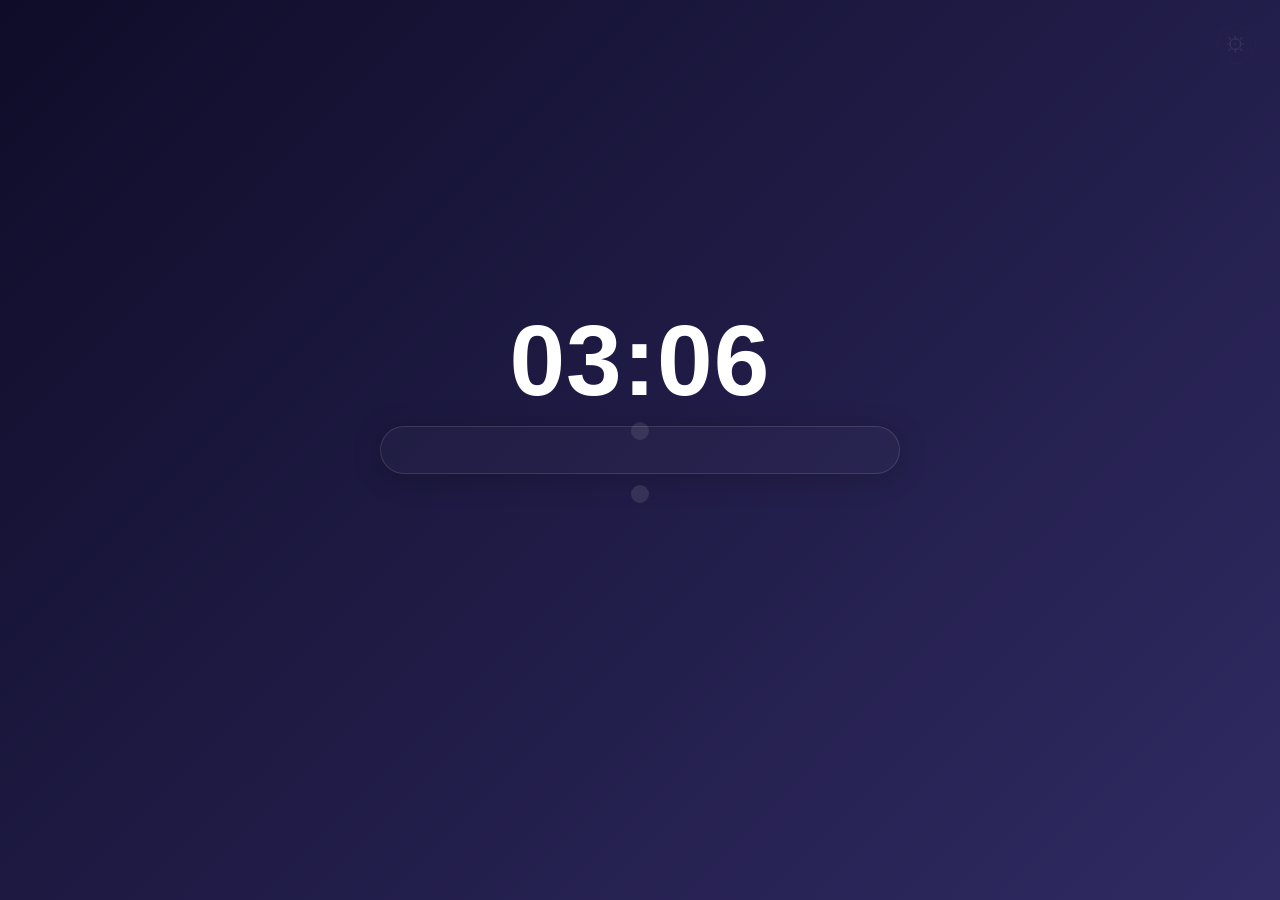
==== demo/index.html @ ad60ec3b "init: Nix - 极简新标签页扩展 (Manifest V3) 动态背景、可拖拽搜索栏、时间组件、模板系统 零依赖，纯原生 HTML/CSS/JS" ====
<!DOCTYPE html>
<html lang="zh-CN">
<head>
<meta charset="UTF-8">
<meta name="viewport" content="width=device-width, initial-scale=1.0">
<title>Nix</title>
<style>
*,*::before,*::after{margin:0;padding:0;box-sizing:border-box}
body{width:100vw;height:100vh;overflow:hidden;font-family:-apple-system,BlinkMacSystemFont,"Segoe UI",Roboto,"Noto Sans SC",sans-serif;user-select:none;background:#0a0a0f}
#bg-layer{position:fixed;inset:0;z-index:0;background:linear-gradient(135deg,#0f0c29,#302b63,#24243e,#302b63,#0f0c29);background-size:400% 400%;animation:gradientFlow 12s ease infinite;transition:background-image .5s ease}
@keyframes gradientFlow{0%{background-position:0% 50%}50%{background-position:100% 50%}100%{background-position:0% 50%}}
#bg-layer.uploaded{animation:none;background-size:cover;background-position:center;background-repeat:no-repeat}
#search-bar{position:fixed;z-index:5;background:rgba(255,255,255,.10);border:1px solid rgba(255,255,255,.12);border-radius:50px;box-shadow:0 4px 30px rgba(0,0,0,.2);transition:box-shadow .35s ease,background .35s ease;display:block}
#search-bar:hover{box-shadow:0 8px 40px rgba(0,0,0,.4);background:rgba(255,255,255,.14)}
#search-bar.hidden{display:none}
#search-input{display:block;width:100%;background:transparent;border:none;outline:none;color:rgba(0,0,0,.85);padding:0;font-family:inherit;caret-color:rgba(0,0,0,.5);transition:opacity .35s ease}
.drag-btn{position:absolute;left:50%;bottom:-30px;transform:translateX(-50%);width:18px;height:18px;border-radius:50%;border:none;cursor:grab;opacity:1!important;z-index:1;transition:background .25s ease;background:rgba(255,255,255,.2)}
.drag-btn:hover{background:rgba(255,255,255,.6)!important}.drag-btn:active{cursor:grabbing}
#clock{position:fixed;z-index:4;font-weight:300;letter-spacing:1px;font-variant-numeric:tabular-nums;display:none}
#clock.show{display:block}
#clock .clock-inner{line-height:1;pointer-events:none}
#gear-btn{position:fixed;top:24px;right:24px;z-index:20;width:40px;height:40px;border-radius:50%;background:rgba(255,255,255,.06);backdrop-filter:blur(8px);-webkit-backdrop-filter:blur(8px);border:1px solid rgba(255,255,255,.08);color:rgba(255,255,255,.6);font-size:20px;cursor:pointer;display:flex;align-items:center;justify-content:center;opacity:.15;transition:opacity .35s ease,background .3s ease}
#gear-btn:hover{opacity:1;background:rgba(255,255,255,.12)}
#settings-panel{position:fixed;top:0;right:0;z-index:15;width:320px;height:100vh;background:rgba(18,16,36,.82);backdrop-filter:blur(24px);-webkit-backdrop-filter:blur(24px);border-left:1px solid rgba(255,255,255,.08);padding:64px 20px 20px;transform:translateX(100%);transition:transform .35s cubic-bezier(.22,1,.36,1);overflow-y:auto;display:flex;flex-direction:column;gap:2px}
#settings-panel.open{transform:translateX(0)}
#panel-overlay{position:fixed;inset:0;z-index:14;background:transparent;display:none}
#panel-overlay.show{display:block}
.panel-title{color:rgba(255,255,255,.30);font-size:11px;font-weight:500;letter-spacing:2px;text-transform:uppercase;margin-bottom:8px}
select{width:100%;background:rgba(255,255,255,.05);color:rgba(255,255,255,.6);border:1px solid rgba(255,255,255,.08);padding:9px 14px;border-radius:10px;font-size:13px;cursor:pointer;font-family:inherit;outline:none;appearance:none;-webkit-appearance:none;background-image:url("data:image/svg+xml,%3Csvg xmlns='http://www.w3.org/2000/svg' width='12' height='8' viewBox='0 0 12 8'%3E%3Cpath fill='rgba(255,255,255,.35)' d='M1 1l5 5 5-5'/%3E%3C/svg%3E");background-repeat:no-repeat;background-position:right 14px center}
select option{background:#1a1a2e;color:#eee}
.collapse-section{border-top:1px solid rgba(255,255,255,.05);padding:2px 0}
.collapse-header{display:flex;align-items:center;gap:8px;padding:10px 0;cursor:pointer;color:rgba(255,255,255,.45);font-size:12px;font-weight:500;letter-spacing:1px;transition:color .2s}
.collapse-header:hover{color:rgba(255,255,255,.65)}
.collapse-header .arrow{display:inline-block;transition:transform .25s ease;font-size:10px}
.collapse-header .arrow.open{transform:rotate(90deg)}
.collapse-body{overflow:hidden;max-height:800px;transition:max-height .35s ease,opacity .25s ease;opacity:1}
.collapse-body.closed{max-height:0;opacity:0;padding:0}
.setting-row{display:flex;flex-direction:column;gap:3px;padding:6px 0 6px 4px}
.setting-row:last-child{padding-bottom:8px}
.setting-row .row-header{display:flex;justify-content:space-between;align-items:center}
.setting-row .row-header label{color:rgba(255,255,255,.45);font-size:12px}
.setting-row .row-header .val{color:rgba(255,255,255,.30);font-size:11px;font-variant-numeric:tabular-nums;min-width:36px;text-align:right}
.setting-row input[type="range"]{width:100%;height:3px;-webkit-appearance:none;appearance:none;background:rgba(255,255,255,.10);border-radius:2px;outline:none;cursor:pointer;margin:3px 0}
.setting-row input[type="range"]::-webkit-slider-thumb{-webkit-appearance:none;appearance:none;width:12px;height:12px;border-radius:50%;background:rgba(255,255,255,.30);cursor:pointer;transition:background .2s}
.setting-row input[type="range"]::-webkit-slider-thumb:hover{background:rgba(255,255,255,.45)}
.setting-row input[type="range"]::-moz-range-thumb{width:12px;height:12px;border-radius:50%;background:rgba(255,255,255,.30);cursor:pointer;border:none}
.toggle-row{display:flex;justify-content:space-between;align-items:center;padding:8px 0 8px 4px}
.toggle-row label{color:rgba(255,255,255,.45);font-size:12px}
.toggle-switch{position:relative;width:36px;height:20px;cursor:pointer;flex-shrink:0}
.toggle-switch input{opacity:0;width:0;height:0}
.toggle-slider{position:absolute;inset:0;background:rgba(255,255,255,.10);border-radius:10px;transition:background .25s}
.toggle-slider::before{content:'';position:absolute;width:16px;height:16px;left:2px;bottom:2px;background:rgba(255,255,255,.4);border-radius:50%;transition:transform .25s,background .25s}
.toggle-switch input:checked+.toggle-slider{background:rgba(120,140,255,.4)}
.toggle-switch input:checked+.toggle-slider::before{transform:translateX(16px);background:rgba(180,190,255,.8)}
.btn{background:rgba(255,255,255,.05);border:1px solid rgba(255,255,255,.08);color:rgba(255,255,255,.45);padding:8px 14px;border-radius:10px;font-size:12px;cursor:pointer;font-family:inherit;transition:background .2s,color .2s;text-align:center}
.btn:hover{background:rgba(255,255,255,.10);color:#fff}
.btn input[type="file"]{display:none}
.sep{height:1px;background:rgba(255,255,255,.05);margin:4px 0}
.btn-group{display:flex;flex-direction:column;gap:5px;padding:4px 0}
.sec-label{color:rgba(255,255,255,.45);font-size:12px;font-weight:500;letter-spacing:1px;margin:10px 0 4px 0}
.bg-list{display:flex;flex-direction:column;gap:4px;padding:4px 0;max-height:180px;overflow-y:auto}
.bg-item{display:flex;align-items:center;gap:8px;padding:6px 10px;border-radius:8px;background:rgba(255,255,255,.03);border:1px solid transparent;cursor:pointer;transition:background .2s,border-color .2s}
.bg-item:hover{background:rgba(255,255,255,.06)}
.bg-item.active{border-color:rgba(120,140,255,.3);background:rgba(120,140,255,.08)}
.bg-item .bg-thumb{width:32px;height:24px;border-radius:4px;background-size:cover;background-position:center;flex-shrink:0;border:1px solid rgba(255,255,255,.06)}
.bg-item .bg-thumb.vt{background:rgba(255,255,255,.08);display:flex;align-items:center;justify-content:center;font-size:12px;color:rgba(255,255,255,.3)}
.bg-item .bg-name{flex:1;color:rgba(255,255,255,.4);font-size:12px;overflow:hidden;text-overflow:ellipsis;white-space:nowrap}
.bg-item .bg-del{background:none;border:none;color:rgba(255,255,255,.2);font-size:14px;cursor:pointer;padding:2px 4px;border-radius:4px;transition:color .2s,background .2s}
.bg-item .bg-del:hover{color:rgba(255,80,80,.6);background:rgba(255,80,80,.08)}
.bg-empty{color:rgba(255,255,255,.15);font-size:12px;text-align:center;padding:12px 0}
.tpl-save-row{display:flex;gap:6px;padding:4px 0}
.tpl-save-row input{flex:1;background:rgba(255,255,255,.05);border:1px solid rgba(255,255,255,.08);color:rgba(255,255,255,.6);padding:8px 12px;border-radius:8px;font-size:12px;font-family:inherit;outline:none}
.tpl-save-row input:focus{border-color:rgba(255,255,255,.2)}
.tpl-save-row button{white-space:nowrap;padding:8px 12px;font-size:12px}
.tpl-list{display:flex;flex-direction:column;gap:3px;padding:2px 0;max-height:200px;overflow-y:auto}
.tpl-item{display:flex;justify-content:space-between;align-items:center;padding:8px 10px;border-radius:8px;background:rgba(255,255,255,.03);border:1px solid transparent;cursor:pointer;transition:background .2s,border-color .2s}
.tpl-item:hover{background:rgba(255,255,255,.06)}
.tpl-item .tpl-name{color:rgba(255,255,255,.5);font-size:12px}
.tpl-item .tpl-del{background:none;border:none;color:rgba(255,255,255,.2);font-size:13px;cursor:pointer;padding:2px 6px;border-radius:4px;transition:color .2s,background .2s}
.tpl-item .tpl-del:hover{color:rgba(255,80,80,.6);background:rgba(255,80,80,.08)}
.tpl-empty{color:rgba(255,255,255,.15);font-size:12px;text-align:center;padding:10px 0}
#hint{position:fixed;bottom:40px;left:50%;transform:translateX(-50%);z-index:2;color:rgba(255,255,255,.08);font-size:12px;letter-spacing:.5px;opacity:0;transition:opacity .5s;pointer-events:none}
#hint.show{opacity:1}
#settings-panel::-webkit-scrollbar{width:4px}
#settings-panel::-webkit-scrollbar-track{background:transparent}
#settings-panel::-webkit-scrollbar-thumb{background:rgba(255,255,255,.12);border-radius:2px}
#settings-panel::-webkit-scrollbar-thumb:hover{background:rgba(255,255,255,.2)}
@media(max-width:600px){#settings-panel{width:100vw}}
</style>
</head>
<body>

<div id="bg-layer"></div>

<div id="clock">
  <div class="clock-inner"></div>
  <button class="drag-btn"></button>
</div>

<div id="gear-btn">⚙</div>
<div id="panel-overlay"></div>

<div id="settings-panel">
  <div class="panel-title">设置</div>

  <select id="engine-select">
    <option value="bing">Bing</option>
    <option value="google">Google</option>
    <option value="baidu">Baidu</option>
    <option value="duckduckgo">DuckDuckGo</option>
    <option value="sogou">Sogou</option>
  </select>

  <div class="collapse-section">
    <div class="collapse-header" data-target="sc"><span class="arrow">▶</span><span>搜索栏</span></div>
    <div class="collapse-body closed" id="sc">
      <div class="toggle-row"><label>显示搜索栏</label><label class="toggle-switch"><input type="checkbox" id="sb-toggle" checked><span class="toggle-slider"></span></label></div>
      <div class="setting-row"><div class="row-header"><label>宽度</label><span class="val" id="swv">520px</span></div><input type="range" id="sw" min="200" max="900" value="520"></div>
      <div class="setting-row"><div class="row-header"><label>高度</label><span class="val" id="shv">48px</span></div><input type="range" id="sh" min="32" max="80" value="48"></div>
      <div class="setting-row"><div class="row-header"><label>圆角</label><span class="val" id="srv">50px</span></div><input type="range" id="sr" min="4" max="60" value="50"></div>
      <div class="setting-row"><div class="row-header"><label>水平位置</label><span class="val" id="sxv">50%</span></div><input type="range" id="sx" min="0" max="100" value="50"></div>
      <div class="setting-row"><div class="row-header"><label>垂直位置</label><span class="val" id="syv">50%</span></div><input type="range" id="sy" min="0" max="100" value="50"></div>
      <div class="setting-row"><div class="row-header"><label>默认透明度</label><span class="val" id="sodv">25%</span></div><input type="range" id="sod" min="0" max="100" value="25"></div>
      <div class="setting-row"><div class="row-header"><label>悬停透明度</label><span class="val" id="sohv">100%</span></div><input type="range" id="soh" min="0" max="100" value="100"></div>
      <div class="setting-row"><div class="row-header"><label>拖拽钮常显透明度</label><span class="val" id="sdv">10%</span></div><input type="range" id="sd" min="0" max="100" value="10"></div>
      <div class="btn-group" style="margin-top:2px"><button class="btn" id="reset-search">↺ 还原默认</button></div>
    </div>
  </div>

  <div class="collapse-section">
    <div class="collapse-header" data-target="cc"><span class="arrow">▶</span><span>时间组件</span></div>
    <div class="collapse-body closed" id="cc">
      <div class="toggle-row"><label>显示时间</label><label class="toggle-switch"><input type="checkbox" id="ct" checked><span class="toggle-slider"></span></label></div>
      <div class="setting-row"><div class="row-header"><label>字体颜色</label><span class="val" id="ccolv">白色</span></div><select id="ccol" style="margin-top:2px"><option value="light">白色</option><option value="dark">黑色</option></select></div>
      <div class="setting-row"><div class="row-header"><label>字号</label><span class="val" id="cszv">100px</span></div><input type="range" id="csz" min="48" max="160" value="100"></div>
      <div class="setting-row"><div class="row-header"><label>透明度</label><span class="val" id="cov">100%</span></div><input type="range" id="co" min="0" max="100" value="100"></div>
      <div class="setting-row"><div class="row-header"><label>字重</label><span class="val" id="cfwv">300</span></div><input type="range" id="cfw" min="100" max="900" step="100" value="300"></div>
      <div class="setting-row"><div class="row-header"><label>水平位置</label><span class="val" id="cxv">50%</span></div><input type="range" id="cx" min="0" max="100" value="50"></div>
      <div class="setting-row"><div class="row-header"><label>垂直位置</label><span class="val" id="cyv">40%</span></div><input type="range" id="cy" min="0" max="100" value="40"></div>
      <div class="setting-row"><div class="row-header"><label>拖拽钮常显透明度</label><span class="val" id="cdv">10%</span></div><input type="range" id="cd" min="0" max="100" value="10"></div>
      <div class="btn-group" style="margin-top:2px"><button class="btn" id="reset-clock">↺ 还原默认</button></div>
    </div>
  </div>

  <div class="sep"></div>

  <div class="collapse-section">
    <div class="collapse-header" data-target="bgc"><span class="arrow open">▶</span><span>背景</span></div>
    <div class="collapse-body" id="bgc">
      <div class="btn-group" style="padding:4px 0">
        <label class="btn">📁 上传背景<input type="file" accept="image/*,video/*,.gif"></label>
        <button class="btn" id="reset-bg">↺ 还原默认背景</button>
      </div>
      <div class="sec-label">背景库</div>
      <div class="bg-list" id="bg-list"><div class="bg-empty">暂无已保存背景</div></div>
    </div>
  </div>

  <div class="sep"></div>

  <div class="collapse-section">
    <div class="collapse-header" data-target="tplc"><span class="arrow open">▶</span><span>模板</span></div>
    <div class="collapse-body" id="tplc">
      <div class="tpl-save-row"><input id="tpl-name" placeholder="模板名称…"><button class="btn" id="tpl-save">💾 保存</button></div>
      <div class="sec-label" style="margin-top:6px">已保存模板（点击切换）</div>
      <div class="tpl-list" id="tpl-list"><div class="tpl-empty">暂无模板</div></div>
    </div>
  </div>
</div>

<div id="search-bar">
  <input id="search-input" type="text" spellcheck="false">
  <button class="drag-btn"></button>
</div>

<div id="hint">⚪ 底部圆钮拖拽 · ⚙ 齿轮设置</div>

<script>
(function(){
'use strict';
const ENGINES={bing:q=>`https://www.bing.com/search?q=${encodeURIComponent(q)}`,google:q=>`https://www.google.com/search?q=${encodeURIComponent(q)}`,baidu:q=>`https://www.baidu.com/s?wd=${encodeURIComponent(q)}`,duckduckgo:q=>`https://duckduckgo.com/?q=${encodeURIComponent(q)}`,sogou:q=>`https://www.sogou.com/web?query=${encodeURIComponent(q)}`};
const DEF={searchBar:{show:true,width:520,height:48,radius:50,posX:50,posY:50,opacityDef:25,opacityHover:100,dragBtnOpacity:10},clock:{show:true,color:'light',fontSize:100,opacity:100,fontWeight:600,posX:50,posY:40,dragBtnOpacity:10},engine:'bing'};
let state=JSON.parse(JSON.stringify(DEF));
(function(){try{const s=JSON.parse(localStorage.getItem('ntp_state'));if(s){Object.assign(state.searchBar,s.searchBar);Object.assign(state.clock,s.clock);if(s.engine)state.engine=s.engine}}catch(e){}})();
const $=id=>document.getElementById(id);
const bgL=$('bg-layer'),sb=$('search-bar'),si=$('search-input');
const gear=$('gear-btn'),pn=$('settings-panel'),ov=$('panel-overlay');
const es=$('engine-select'),clk=$('clock'),ci=clk.querySelector('.clock-inner');
const ht=$('hint'),bgLst=$('bg-list'),bgUp=document.querySelector('#bgc input[type="file"]'),rBg=$('reset-bg');
const tplLst=$('tpl-list'),tplN=$('tpl-name'),tplSv=$('tpl-save');
const sbTog=$('sb-toggle');
const sw=$('sw'),swv=$('swv'),sh=$('sh'),shv=$('shv'),sr=$('sr'),srv=$('srv');
const sx=$('sx'),sxv=$('sxv'),sy=$('sy'),syv=$('syv'),sod=$('sod'),sodv=$('sodv'),soh=$('soh'),sohv=$('sohv');
const rSb=$('reset-search'),ct=$('ct'),ccol=$('ccol'),ccolv=$('ccolv');
const csz=$('csz'),cszv=$('cszv'),co=$('co'),cov=$('cov'),cfw=$('cfw'),cfwv=$('cfwv');
const cx=$('cx'),cxv=$('cxv'),cy=$('cy'),cyv=$('cyv'),rClk=$('reset-clock');
const sd=$('sd'),sdv=$('sdv'),cd=$('cd'),cdv=$('cdv');
const inj=document.createElement('style');document.head.appendChild(inj);
function injCSS(){
  const s=state.searchBar,pl=Math.round(s.height*.5),f=Math.round(s.height*.34);
  const cc=state.clock.color==='dark'?'#000':'#fff';
  const rba='rgba(255,255,255,'+(0.10*(s.opacityDef/100))+')',hba='rgba(255,255,255,'+(0.14*(s.opacityHover/100))+')';
  inj.textContent='#search-bar{background:'+rba+';width:'+s.width+'px!important;height:'+s.height+'px;padding:0 '+pl+'px;border-radius:'+s.radius+'px}#search-bar:hover{background:'+hba+'!important}#search-input{font-size:'+f+'px;line-height:'+s.height+'px;opacity:'+(s.opacityDef/100)+'}#search-bar:hover #search-input,#search-input:focus{opacity:1!important}#clock .clock-inner{opacity:'+(state.clock.opacity/100)+';color:'+cc+'}';
}
function calcPos(w,h,pX,pY){return{l:(innerWidth*pX/100)-w/2,t:(innerHeight*pY/100)-h/2}}
function posToPct(w,h,l,t){return{pX:((l+w/2)/innerWidth)*100,pY:((t+h/2)/innerHeight)*100}}
function applyAll(){
  const s=state.searchBar,c=state.clock;injCSS();
  sb.classList.toggle('hidden',!s.show);
  if(s.show){const p=calcPos(s.width,s.height,s.posX,s.posY);sb.style.left=p.l+'px';sb.style.top=p.t+'px'}
  clk.classList.toggle('show',c.show);
  if(c.show){
    ci.style.fontSize=c.fontSize+'px';ci.style.fontWeight=c.fontWeight;
    const cw=clk.offsetWidth,ch=clk.offsetHeight;
    if(cw>0&&ch>0){const p=calcPos(cw,ch,c.posX,c.posY);clk.style.left=p.l+'px';clk.style.top=p.t+'px'}
  }
  const sbBtn=sb.querySelector('.drag-btn'),clkBtn=clk.querySelector('.drag-btn');
  if(sbBtn)sbBtn.style.background='rgba(255,255,255,'+(s.dragBtnOpacity/100)+')';
  if(clkBtn)clkBtn.style.background='rgba(255,255,255,'+(c.dragBtnOpacity/100)+')';
  es.value=state.engine;
  sbTog.checked=s.show;swv.textContent=s.width+'px';shv.textContent=s.height+'px';
  srv.textContent=s.radius+'px';sxv.textContent=Math.round(s.posX)+'%';syv.textContent=Math.round(s.posY)+'%';
  sodv.textContent=s.opacityDef+'%';sohv.textContent=s.opacityHover+'%';
  ccolv.textContent=c.color==='light'?'白色':'黑色';
  cszv.textContent=c.fontSize+'px';cov.textContent=c.opacity+'%';cfwv.textContent=c.fontWeight;
  cxv.textContent=Math.round(c.posX)+'%';cyv.textContent=Math.round(c.posY)+'%';
  sw.value=s.width;sh.value=s.height;sr.value=s.radius;sx.value=Math.round(s.posX);sy.value=Math.round(s.posY);
  sod.value=s.opacityDef;soh.value=s.opacityHover;ccol.value=c.color;csz.value=c.fontSize;
  co.value=c.opacity;cfw.value=c.fontWeight;cx.value=Math.round(c.posX);cy.value=Math.round(c.posY);ct.checked=c.show;
  sdv.textContent=s.dragBtnOpacity+'%';cdv.textContent=c.dragBtnOpacity+'%';
  autoSave();
}
function syncSliders(){
  const s=state.searchBar,c=state.clock;
  sbTog.checked=s.show;sw.value=s.width;sh.value=s.height;sr.value=s.radius;
  sx.value=Math.round(s.posX);sy.value=Math.round(s.posY);sod.value=s.opacityDef;soh.value=s.opacityHover;
  ccol.value=c.color;csz.value=c.fontSize;co.value=c.opacity;cfw.value=c.fontWeight;
  cx.value=Math.round(c.posX);cy.value=Math.round(c.posY);ct.checked=c.show;es.value=state.engine;
  ccolv.textContent=c.color==='light'?'白色':'黑色';
  sd.value=s.dragBtnOpacity;sdv.textContent=s.dragBtnOpacity+'%';
  cd.value=c.dragBtnOpacity;cdv.textContent=c.dragBtnOpacity+'%';
}
function onSS(e){
  const s=state.searchBar;s.show=sbTog.checked;s.width=+sw.value;s.height=+sh.value;
  s.radius=+sr.value;if(e&&(e.target===sx||e.target===sy)){s.posX=+sx.value;s.posY=+sy.value}
  s.opacityDef=+sod.value;s.opacityHover=+soh.value;s.dragBtnOpacity=+sd.value;applyAll();
}
function onCS(e){
  const c=state.clock;c.show=ct.checked;c.color=ccol.value;c.fontSize=+csz.value;
  c.opacity=+co.value;c.fontWeight=+cfw.value;if(e&&(e.target===cx||e.target===cy)){c.posX=+cx.value;c.posY=+cy.value}
  c.dragBtnOpacity=+cd.value;applyAll();
}
sbTog.addEventListener('change',onSS);sw.addEventListener('input',onSS);sh.addEventListener('input',onSS);
sr.addEventListener('input',onSS);sx.addEventListener('input',onSS);sy.addEventListener('input',onSS);
sod.addEventListener('input',onSS);soh.addEventListener('input',onSS);sd.addEventListener('input',onSS);
ct.addEventListener('change',onCS);ccol.addEventListener('change',onCS);csz.addEventListener('input',onCS);
co.addEventListener('input',onCS);cfw.addEventListener('input',onCS);cx.addEventListener('input',onCS);
cy.addEventListener('input',onCS);cd.addEventListener('input',onCS);es.addEventListener('change',()=>{state.engine=es.value});
rSb.addEventListener('click',()=>{Object.assign(state.searchBar,DEF.searchBar);syncSliders();applyAll();toast('搜索栏已还原')});
rClk.addEventListener('click',()=>{Object.assign(state.clock,DEF.clock);syncSliders();applyAll();toast('时间已还原')});
function op(){pn.classList.add('open');ov.classList.add('show')}
function cp(){pn.classList.remove('open');ov.classList.remove('show')}
gear.addEventListener('click',()=>pn.classList.contains('open')?cp():op());
ov.addEventListener('click',cp);
document.querySelectorAll('.collapse-header').forEach(h=>{h.addEventListener('click',()=>{const t=document.getElementById(h.dataset.target);if(!t)return;h.querySelector('.arrow').classList.toggle('open');t.classList.toggle('closed')})});
si.addEventListener('keydown',e=>{if(e.key==='Enter'){const q=si.value.trim();if(q)window.open(ENGINES[es.value](q),'_blank')}});
document.querySelectorAll('.drag-btn').forEach(btn=>{
  const p=btn.parentElement;let drag=null;
  btn.addEventListener('mousedown',e=>{const r=p.getBoundingClientRect();drag={ox:e.clientX-r.left,oy:e.clientY-r.top,sx:r.left,sy:r.top};e.preventDefault()});
  document.addEventListener('mousemove',e=>{if(!drag)return;p.style.transform='translate('+(e.clientX-drag.ox-drag.sx)+'px,'+(e.clientY-drag.oy-drag.sy)+'px)'});
  document.addEventListener('mouseup',()=>{if(!drag)return;const r=p.getBoundingClientRect();const cx=r.left+r.width/2,cy=r.top+r.height/2;p.style.transform='';if(p===clk){state.clock.posX=(cx/innerWidth)*100;state.clock.posY=(cy/innerHeight)*100}else{const s=posToPct(state.searchBar.width,state.searchBar.height,r.left,r.top);state.searchBar.posX=s.pX;state.searchBar.posY=s.pY}drag=null;syncSliders();applyAll()});
});
function odb(){return new Promise((res,rej)=>{const r=indexedDB.open('ntp-bg-store',2);r.onupgradeneeded=e=>{const d=e.target.result;if(d.objectStoreNames.contains('backgrounds'))d.deleteObjectStore('backgrounds');if(!d.objectStoreNames.contains('bgs'))d.createObjectStore('bgs',{keyPath:'id'})};r.onsuccess=e=>res(e.target.result);r.onerror=e=>rej(e.target.error)})}
async function bgP(id,n,t,d){const db=await odb(),tx=db.transaction('bgs','readwrite');tx.objectStore('bgs').put({id,name:n,type:t,data:d,at:Date.now()});await new Promise(r=>tx.oncomplete=r)}
async function bgG(id){const db=await odb();return new Promise((res,rej)=>{const r=db.transaction('bgs','readonly').objectStore('bgs').get(id);r.onsuccess=()=>res(r.result);r.onerror=()=>rej(r.error)})}
async function bgD(id){const db=await odb(),tx=db.transaction('bgs','readwrite');tx.objectStore('bgs').delete(id);await new Promise(r=>tx.oncomplete=r)}
function gBM(){try{return JSON.parse(localStorage.getItem('ntp_bg_meta')||'[]')}catch{return[]}}
function sBM(m){localStorage.setItem('ntp_bg_meta',JSON.stringify(m))}
function gAB(){return localStorage.getItem('ntp_active_bg')||null}
function sAB(id){if(id)localStorage.setItem('ntp_active_bg',id);else localStorage.removeItem('ntp_active_bg')}
function buildBgLst(){
  const meta=gBM(),aid=gAB();
  if(!meta.length){bgLst.innerHTML='<div class="bg-empty">暂无已保存背景</div>';return}
  bgLst.innerHTML='';
  for(const m of meta){
    const el=document.createElement('div');el.className='bg-item'+(m.id===aid?' active':'');el.dataset.bgId=m.id;
    const th=document.createElement('div');th.className='bg-thumb'+(m.type==='video'?' vt':'');
    if(m.type==='video')th.textContent='🎬';else bgG(m.id).then(e=>{if(e&&e.type!=='image')th.style.backgroundImage='url('+e.data+')'});
    const nm=document.createElement('span');nm.className='bg-name';nm.textContent=m.name;
    const dl=document.createElement('button');dl.className='bg-del';dl.textContent='×';
    dl.addEventListener('click',async e=>{e.stopPropagation();await bgD(m.id);const m2=gBM().filter(x=>x.id!==m.id);sBM(m2);if(gAB()===m.id)rBgF();buildBgLst();toast('已删除: '+m.name)});
    el.appendChild(th);el.appendChild(nm);el.appendChild(dl);
    el.addEventListener('click',()=>{aBg(m.id);toast('已切换: '+m.name)});
    bgLst.appendChild(el);
  }
}
function uBgA(id){bgLst.querySelectorAll('.bg-item').forEach(e=>e.classList.toggle('active',e.dataset.bgId===id))}
async function aBg(id){
  if(!id){rBgF();sAB(null);uBgA(null);return}
  const e=await bgG(id);if(!e){rBgF();sAB(null);uBgA(null);return}
  sAB(id);uBgA(id);
  const v=document.getElementById('cv');if(v)v.remove();
  if(e.type==='video'){const v2=document.createElement('video');v2.id='cv';v2.src=e.data;v2.autoplay=true;v2.loop=true;v2.muted=true;v2.playsInline=true;v2.disablePictureInPicture=true;v2.setAttribute('controlslist','nodownload nofullscreen noremoteplayback');v2.style.cssText='position:fixed;inset:0;z-index:1;width:100%;height:100%;object-fit:cover;';bgL.after(v2);bgL.style.display='none'}
  else{bgL.style.display='';bgL.style.backgroundImage='url('+e.data+')';bgL.classList.add('uploaded')}
}
function rBgF(){const v=document.getElementById('cv');if(v)v.remove();bgL.style.display='';bgL.style.backgroundImage='';bgL.classList.remove('uploaded');bgUp.value='';sAB(null);uBgA(null)}
bgUp.addEventListener('change',async e=>{const f=e.target.files[0];if(!f)return;const meta=gBM();if(meta.some(x=>x.name===f.name)){toast('已有同名背景: '+f.name);e.target.value='';return}const r=new FileReader();r.onload=async ev=>{const du=ev.target.result,id='bg_'+Date.now()+'_'+Math.random().toString(36).slice(2,6),t=f.type.startsWith('video/')?'video':'image';await bgP(id,f.name,t,du);meta.push({id,name:f.name,type:t,at:Date.now()});sBM(meta);await aBg(id);buildBgLst();toast('背景已保存: '+f.name);cp()};r.readAsDataURL(f)});
rBg.addEventListener('click',()=>{rBgF();toast('背景已还原')});
(async()=>{const a=gAB();if(a)await aBg(a);buildBgLst()})();
function tk(){ci.textContent=new Date().toLocaleTimeString('zh-CN',{hour:'2-digit',minute:'2-digit'})}
tk();setInterval(tk,10000);
function gTP(){try{return JSON.parse(localStorage.getItem('ntp_templates')||'[]')}catch{return[]}}
function sTP(t){localStorage.setItem('ntp_templates',JSON.stringify(t))}
function sSt(){return{searchBar:{...state.searchBar},clock:{...state.clock},engine:state.engine,backgroundId:gAB()}}
let _as;function autoSave(){clearTimeout(_as);_as=setTimeout(()=>{try{localStorage.setItem('ntp_state',JSON.stringify(sSt()))}catch(e){}},500)}
function aTP(tpl){Object.assign(state.searchBar,tpl.searchBar);Object.assign(state.clock,tpl.clock);state.engine=tpl.engine;syncSliders();applyAll();es.value=tpl.engine;if(tpl.backgroundId)aBg(tpl.backgroundId);else rBgF();toast('已切换: '+tpl.name)}
function bTP(){
  const tpls=gTP();if(!tpls.length){tplLst.innerHTML='<div class="tpl-empty">暂无模板</div>';return}
  tplLst.innerHTML=tpls.map((t,i)=>'<div class="tpl-item" data-idx="'+i+'"><span class="tpl-name">'+eH(t.name)+'</span><button class="tpl-del" data-idx="'+i+'">×</button></div>').join('');
  tplLst.querySelectorAll('.tpl-item').forEach(el=>{el.addEventListener('click',e=>{if(e.target.closest('.tpl-del'))return;const t=gTP(),i=+el.dataset.idx;if(t[i])aTP(t[i])})});
  tplLst.querySelectorAll('.tpl-del').forEach(b=>{b.addEventListener('click',e=>{e.stopPropagation();const t=gTP(),i=+b.dataset.idx;if(t[i]){t.splice(i,1);sTP(t);bTP();toast('已删除')}})});
}
tplSv.addEventListener('click',()=>{const n=tplN.value.trim();if(!n){toast('请输入模板名称');return}const tpls=gTP(),d=sSt();d.name=n;const ex=tpls.findIndex(t=>t.name===n);if(ex>=0){tpls[ex]=d;toast('已覆盖: '+n)}else{tpls.push(d);toast('已保存: '+n)}sTP(tpls);tplN.value='';bTP()});
tplN.addEventListener('keydown',e=>{if(e.key==='Enter')tplSv.click()});
function eH(s){const d=document.createElement('div');d.textContent=s;return d.innerHTML}
let tt;function toast(m){ht.textContent=m;ht.classList.add('show');clearTimeout(tt);tt=setTimeout(()=>ht.classList.remove('show'),2000)}
applyAll();bTP();setTimeout(()=>toast('⚪ 底部圆钮拖拽 · ⚙ 齿轮设置'),1500);
let rt;window.addEventListener('resize',()=>{clearTimeout(rt);rt=setTimeout(applyAll,150)});
})();
</script>
</body>
</html>
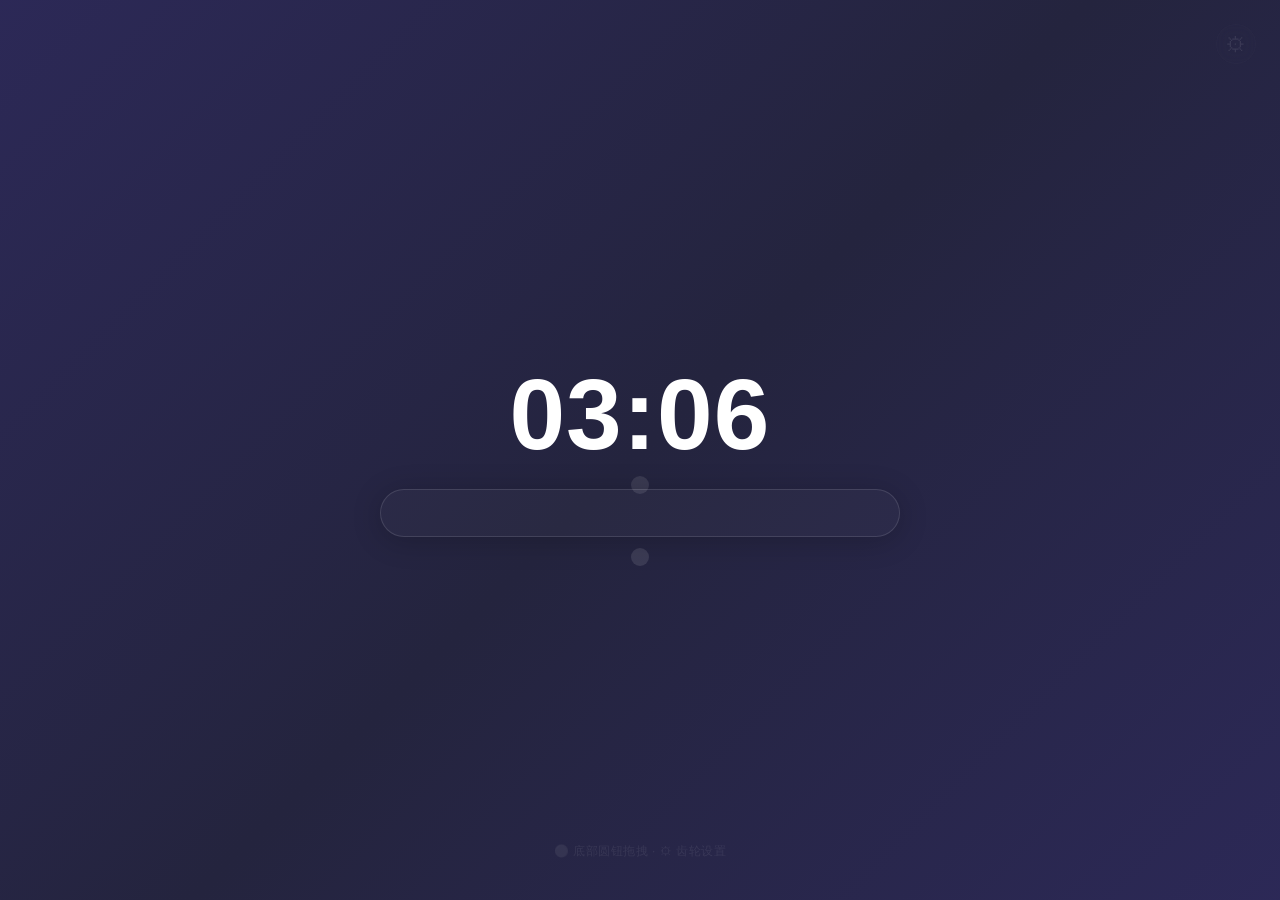
==== commit 58beebac: "v4.4: composite block layout + bg GPU composite + code cleanup" ====
--- a/demo/index.html
+++ b/demo/index.html
@@ -7,18 +7,22 @@
 <style>
 *,*::before,*::after{margin:0;padding:0;box-sizing:border-box}
 body{width:100vw;height:100vh;overflow:hidden;font-family:-apple-system,BlinkMacSystemFont,"Segoe UI",Roboto,"Noto Sans SC",sans-serif;user-select:none;background:#0a0a0f}
-#bg-layer{position:fixed;inset:0;z-index:0;background:linear-gradient(135deg,#0f0c29,#302b63,#24243e,#302b63,#0f0c29);background-size:400% 400%;animation:gradientFlow 12s ease infinite;transition:background-image .5s ease}
-@keyframes gradientFlow{0%{background-position:0% 50%}50%{background-position:100% 50%}100%{background-position:0% 50%}}
-#bg-layer.uploaded{animation:none;background-size:cover;background-position:center;background-repeat:no-repeat}
-#search-bar{position:fixed;z-index:5;background:rgba(255,255,255,.10);border:1px solid rgba(255,255,255,.12);border-radius:50px;box-shadow:0 4px 30px rgba(0,0,0,.2);transition:box-shadow .35s ease,background .35s ease;display:block}
-#search-bar:hover{box-shadow:0 8px 40px rgba(0,0,0,.4);background:rgba(255,255,255,.14)}
+:root{--sb-width:520px;--sb-height:48px;--sb-pad:24px;--sb-radius:50px;--sb-bg:rgba(255,255,255,.10);--sb-bg-hover:rgba(255,255,255,.14);--sb-font-size:16px;--sb-input-opacity:.25;--clk-color:#fff;--clk-opacity:1}
+#bg-layer{position:fixed;inset:0;z-index:0;overflow:hidden;transition:background-image .5s ease}
+#bg-layer::before{content:'';position:absolute;width:300%;height:300%;top:-100%;left:-100%;background:linear-gradient(135deg,#0f0c29,#302b63,#24243e,#302b63,#0f0c29);animation:gradientFlow 12s ease infinite;will-change:transform}
+#bg-layer.uploaded::before{display:none}
+#bg-layer.uploaded{background-size:cover;background-position:center;background-repeat:no-repeat}
+@keyframes gradientFlow{0%{transform:translate(0,0)}50%{transform:translate(-33.33%,-33.33%)}100%{transform:translate(0,0)}}
+#search-bar{position:fixed;z-index:5;background:var(--sb-bg);border:1px solid rgba(255,255,255,.12);border-radius:var(--sb-radius);width:var(--sb-width);height:var(--sb-height);padding:0 var(--sb-pad);box-shadow:0 4px 30px rgba(0,0,0,.2);transition:box-shadow .35s ease,background .35s ease;display:block}
+#search-bar:hover{box-shadow:0 8px 40px rgba(0,0,0,.4);background:var(--sb-bg-hover)}
 #search-bar.hidden{display:none}
-#search-input{display:block;width:100%;background:transparent;border:none;outline:none;color:rgba(0,0,0,.85);padding:0;font-family:inherit;caret-color:rgba(0,0,0,.5);transition:opacity .35s ease}
+#search-input{display:block;width:100%;background:transparent;border:none;outline:none;color:rgba(0,0,0,.85);padding:0;font-family:inherit;caret-color:rgba(0,0,0,.5);font-size:var(--sb-font-size);line-height:var(--sb-height);opacity:var(--sb-input-opacity);transition:opacity .35s ease}
+#search-bar:hover #search-input,#search-input:focus{opacity:1}
 .drag-btn{position:absolute;left:50%;bottom:-30px;transform:translateX(-50%);width:18px;height:18px;border-radius:50%;border:none;cursor:grab;opacity:1!important;z-index:1;transition:background .25s ease;background:rgba(255,255,255,.2)}
 .drag-btn:hover{background:rgba(255,255,255,.6)!important}.drag-btn:active{cursor:grabbing}
 #clock{position:fixed;z-index:4;font-weight:300;letter-spacing:1px;font-variant-numeric:tabular-nums;display:none}
 #clock.show{display:block}
-#clock .clock-inner{line-height:1;pointer-events:none}
+#clock .clock-inner{line-height:1;pointer-events:none;opacity:var(--clk-opacity);color:var(--clk-color)}
 #gear-btn{position:fixed;top:24px;right:24px;z-index:20;width:40px;height:40px;border-radius:50%;background:rgba(255,255,255,.06);backdrop-filter:blur(8px);-webkit-backdrop-filter:blur(8px);border:1px solid rgba(255,255,255,.08);color:rgba(255,255,255,.6);font-size:20px;cursor:pointer;display:flex;align-items:center;justify-content:center;opacity:.15;transition:opacity .35s ease,background .3s ease}
 #gear-btn:hover{opacity:1;background:rgba(255,255,255,.12)}
 #settings-panel{position:fixed;top:0;right:0;z-index:15;width:320px;height:100vh;background:rgba(18,16,36,.82);backdrop-filter:blur(24px);-webkit-backdrop-filter:blur(24px);border-left:1px solid rgba(255,255,255,.08);padding:64px 20px 20px;transform:translateX(100%);transition:transform .35s cubic-bezier(.22,1,.36,1);overflow-y:auto;display:flex;flex-direction:column;gap:2px}
@@ -33,8 +37,8 @@
 .collapse-header:hover{color:rgba(255,255,255,.65)}
 .collapse-header .arrow{display:inline-block;transition:transform .25s ease;font-size:10px}
 .collapse-header .arrow.open{transform:rotate(90deg)}
-.collapse-body{overflow:hidden;max-height:800px;transition:max-height .35s ease,opacity .25s ease;opacity:1}
-.collapse-body.closed{max-height:0;opacity:0;padding:0}
+.collapse-body{overflow:hidden;max-height:800px;transition:max-height .3s ease,opacity .2s ease;opacity:1}
+.collapse-body.closed{max-height:0!important;opacity:0;padding:0}
 .setting-row{display:flex;flex-direction:column;gap:3px;padding:6px 0 6px 4px}
 .setting-row:last-child{padding-bottom:8px}
 .setting-row .row-header{display:flex;justify-content:space-between;align-items:center}
@@ -134,7 +138,7 @@
       <div class="setting-row"><div class="row-header"><label>字体颜色</label><span class="val" id="ccolv">白色</span></div><select id="ccol" style="margin-top:2px"><option value="light">白色</option><option value="dark">黑色</option></select></div>
       <div class="setting-row"><div class="row-header"><label>字号</label><span class="val" id="cszv">100px</span></div><input type="range" id="csz" min="48" max="160" value="100"></div>
       <div class="setting-row"><div class="row-header"><label>透明度</label><span class="val" id="cov">100%</span></div><input type="range" id="co" min="0" max="100" value="100"></div>
-      <div class="setting-row"><div class="row-header"><label>字重</label><span class="val" id="cfwv">300</span></div><input type="range" id="cfw" min="100" max="900" step="100" value="300"></div>
+      <div class="setting-row"><div class="row-header"><label>字重</label><span class="val" id="cfwv">600</span></div><input type="range" id="cfw" min="100" max="900" step="100" value="600"></div>
       <div class="setting-row"><div class="row-header"><label>水平位置</label><span class="val" id="cxv">50%</span></div><input type="range" id="cx" min="0" max="100" value="50"></div>
       <div class="setting-row"><div class="row-header"><label>垂直位置</label><span class="val" id="cyv">40%</span></div><input type="range" id="cy" min="0" max="100" value="40"></div>
       <div class="setting-row"><div class="row-header"><label>拖拽钮常显透明度</label><span class="val" id="cdv">10%</span></div><input type="range" id="cd" min="0" max="100" value="10"></div>
@@ -150,6 +154,11 @@
       <div class="btn-group" style="padding:4px 0">
         <label class="btn">📁 上传背景<input type="file" accept="image/*,video/*,.gif"></label>
         <button class="btn" id="reset-bg">↺ 还原默认背景</button>
+      </div>
+      <div class="sep" style="margin:5px 0"></div>
+      <div class="setting-row">
+        <div class="row-header"><label>背景音量</label><span class="val" id="vv">0%</span></div>
+        <input type="range" id="vol" min="0" max="100" value="0">
       </div>
       <div class="sec-label">背景库</div>
       <div class="bg-list" id="bg-list"><div class="bg-empty">暂无已保存背景</div></div>
@@ -179,10 +188,17 @@
 (function(){
 'use strict';
 const ENGINES={bing:q=>`https://www.bing.com/search?q=${encodeURIComponent(q)}`,google:q=>`https://www.google.com/search?q=${encodeURIComponent(q)}`,baidu:q=>`https://www.baidu.com/s?wd=${encodeURIComponent(q)}`,duckduckgo:q=>`https://duckduckgo.com/?q=${encodeURIComponent(q)}`,sogou:q=>`https://www.sogou.com/web?query=${encodeURIComponent(q)}`};
-const DEF={searchBar:{show:true,width:520,height:48,radius:50,posX:50,posY:50,opacityDef:25,opacityHover:100,dragBtnOpacity:10},clock:{show:true,color:'light',fontSize:100,opacity:100,fontWeight:600,posX:50,posY:40,dragBtnOpacity:10},engine:'bing'};
+const DEF={searchBar:{show:true,width:520,height:48,radius:50,posX:50,posY:50,opacityDef:25,opacityHover:100,dragBtnOpacity:10},clock:{show:true,color:'light',fontSize:100,opacity:100,fontWeight:600,posX:50,posY:40,dragBtnOpacity:10},engine:'bing',videoVolume:0};
 let state=JSON.parse(JSON.stringify(DEF));
-(function(){try{const s=JSON.parse(localStorage.getItem('ntp_state'));if(s){Object.assign(state.searchBar,s.searchBar);Object.assign(state.clock,s.clock);if(s.engine)state.engine=s.engine}}catch(e){}})();
+let _bgBlobUrl=null,_thumbBlobUrls=[],_cv=null;
+(function(){try{const s=JSON.parse(localStorage.getItem('ntp_state'));if(s){Object.assign(state.searchBar,s.searchBar);Object.assign(state.clock,s.clock);if(s.engine)state.engine=s.engine;if(s.videoVolume!==undefined)state.videoVolume=s.videoVolume}}catch(e){}})();
+function calcBlockLayout(){const clkH=DEF.clock.fontSize,gap=30,sbH=DEF.searchBar.height,totalH=clkH+gap+sbH,topY=(innerHeight-totalH)/2;return{topY,clkH,gap,sbH}}
+function computeClockPosY(){const b=calcBlockLayout();return Math.round((b.topY+b.clkH/2)/innerHeight*100)}
+function computeSearchBarPosY(){const b=calcBlockLayout();return Math.round((b.topY+b.clkH+b.gap+b.sbH/2)/innerHeight*100)}
+(function(){if(!localStorage.getItem('ntp_state')){state.clock.posY=computeClockPosY();state.searchBar.posY=computeSearchBarPosY()}})();
 const $=id=>document.getElementById(id);
+function calcPos(w,h,pX,pY){return{l:(innerWidth*pX/100)-w/2,t:(innerHeight*pY/100)-h/2}}
+function posToPct(w,h,l,t){return{pX:((l+w/2)/innerWidth)*100,pY:((t+h/2)/innerHeight)*100}}
 const bgL=$('bg-layer'),sb=$('search-bar'),si=$('search-input');
 const gear=$('gear-btn'),pn=$('settings-panel'),ov=$('panel-overlay');
 const es=$('engine-select'),clk=$('clock'),ci=clk.querySelector('.clock-inner');
@@ -195,17 +211,22 @@
 const csz=$('csz'),cszv=$('cszv'),co=$('co'),cov=$('cov'),cfw=$('cfw'),cfwv=$('cfwv');
 const cx=$('cx'),cxv=$('cxv'),cy=$('cy'),cyv=$('cyv'),rClk=$('reset-clock');
 const sd=$('sd'),sdv=$('sdv'),cd=$('cd'),cdv=$('cdv');
-const inj=document.createElement('style');document.head.appendChild(inj);
-function injCSS(){
-  const s=state.searchBar,pl=Math.round(s.height*.5),f=Math.round(s.height*.34);
-  const cc=state.clock.color==='dark'?'#000':'#fff';
-  const rba='rgba(255,255,255,'+(0.10*(s.opacityDef/100))+')',hba='rgba(255,255,255,'+(0.14*(s.opacityHover/100))+')';
-  inj.textContent='#search-bar{background:'+rba+';width:'+s.width+'px!important;height:'+s.height+'px;padding:0 '+pl+'px;border-radius:'+s.radius+'px}#search-bar:hover{background:'+hba+'!important}#search-input{font-size:'+f+'px;line-height:'+s.height+'px;opacity:'+(s.opacityDef/100)+'}#search-bar:hover #search-input,#search-input:focus{opacity:1!important}#clock .clock-inner{opacity:'+(state.clock.opacity/100)+';color:'+cc+'}';
-}
-function calcPos(w,h,pX,pY){return{l:(innerWidth*pX/100)-w/2,t:(innerHeight*pY/100)-h/2}}
-function posToPct(w,h,l,t){return{pX:((l+w/2)/innerWidth)*100,pY:((t+h/2)/innerHeight)*100}}
-function applyAll(){
-  const s=state.searchBar,c=state.clock;injCSS();
+const vol=$('vol'),vv=$('vv');
+function applyCSS(){
+  const s=state.searchBar,c=state.clock,R=document.documentElement.style;
+  R.setProperty('--sb-width',s.width+'px');
+  R.setProperty('--sb-height',s.height+'px');
+  R.setProperty('--sb-pad',Math.round(s.height*.5)+'px');
+  R.setProperty('--sb-radius',s.radius+'px');
+  R.setProperty('--sb-bg','rgba(255,255,255,'+(0.10*(s.opacityDef/100))+')');
+  R.setProperty('--sb-bg-hover','rgba(255,255,255,'+(0.14*(s.opacityHover/100))+')');
+  R.setProperty('--sb-font-size',Math.round(s.height*.34)+'px');
+  R.setProperty('--sb-input-opacity',String(s.opacityDef/100));
+  R.setProperty('--clk-color',c.color==='dark'?'#000':'#fff');
+  R.setProperty('--clk-opacity',String(c.opacity/100));
+}
+function applyPositions(){
+  const s=state.searchBar,c=state.clock;
   sb.classList.toggle('hidden',!s.show);
   if(s.show){const p=calcPos(s.width,s.height,s.posX,s.posY);sb.style.left=p.l+'px';sb.style.top=p.t+'px'}
   clk.classList.toggle('show',c.show);
@@ -217,29 +238,25 @@
   const sbBtn=sb.querySelector('.drag-btn'),clkBtn=clk.querySelector('.drag-btn');
   if(sbBtn)sbBtn.style.background='rgba(255,255,255,'+(s.dragBtnOpacity/100)+')';
   if(clkBtn)clkBtn.style.background='rgba(255,255,255,'+(c.dragBtnOpacity/100)+')';
-  es.value=state.engine;
-  sbTog.checked=s.show;swv.textContent=s.width+'px';shv.textContent=s.height+'px';
-  srv.textContent=s.radius+'px';sxv.textContent=Math.round(s.posX)+'%';syv.textContent=Math.round(s.posY)+'%';
-  sodv.textContent=s.opacityDef+'%';sohv.textContent=s.opacityHover+'%';
-  ccolv.textContent=c.color==='light'?'白色':'黑色';
-  cszv.textContent=c.fontSize+'px';cov.textContent=c.opacity+'%';cfwv.textContent=c.fontWeight;
-  cxv.textContent=Math.round(c.posX)+'%';cyv.textContent=Math.round(c.posY)+'%';
-  sw.value=s.width;sh.value=s.height;sr.value=s.radius;sx.value=Math.round(s.posX);sy.value=Math.round(s.posY);
-  sod.value=s.opacityDef;soh.value=s.opacityHover;ccol.value=c.color;csz.value=c.fontSize;
-  co.value=c.opacity;cfw.value=c.fontWeight;cx.value=Math.round(c.posX);cy.value=Math.round(c.posY);ct.checked=c.show;
-  sdv.textContent=s.dragBtnOpacity+'%';cdv.textContent=c.dragBtnOpacity+'%';
-  autoSave();
-}
-function syncSliders(){
+}
+function syncSlidersUI(){
   const s=state.searchBar,c=state.clock;
   sbTog.checked=s.show;sw.value=s.width;sh.value=s.height;sr.value=s.radius;
   sx.value=Math.round(s.posX);sy.value=Math.round(s.posY);sod.value=s.opacityDef;soh.value=s.opacityHover;
-  ccol.value=c.color;csz.value=c.fontSize;co.value=c.opacity;cfw.value=c.fontWeight;
-  cx.value=Math.round(c.posX);cy.value=Math.round(c.posY);ct.checked=c.show;es.value=state.engine;
-  ccolv.textContent=c.color==='light'?'白色':'黑色';
-  sd.value=s.dragBtnOpacity;sdv.textContent=s.dragBtnOpacity+'%';
-  cd.value=c.dragBtnOpacity;cdv.textContent=c.dragBtnOpacity+'%';
-}
+  swv.textContent=s.width+'px';shv.textContent=s.height+'px';srv.textContent=s.radius+'px';
+  sxv.textContent=Math.round(s.posX)+'%';syv.textContent=Math.round(s.posY)+'%';
+  sodv.textContent=s.opacityDef+'%';sohv.textContent=s.opacityHover+'%';
+  sdv.textContent=s.dragBtnOpacity+'%';sd.value=s.dragBtnOpacity;
+  ct.checked=c.show;csz.value=c.fontSize;co.value=c.opacity;cfw.value=c.fontWeight;
+  cx.value=Math.round(c.posX);cy.value=Math.round(c.posY);cd.value=c.dragBtnOpacity;
+  cszv.textContent=c.fontSize+'px';cov.textContent=c.opacity+'%';cfwv.textContent=c.fontWeight;
+  cxv.textContent=Math.round(c.posX)+'%';cyv.textContent=Math.round(c.posY)+'%';
+  cdv.textContent=c.dragBtnOpacity+'%';
+  ccol.value=c.color;ccolv.textContent=c.color==='light'?'白色':'黑色';
+  es.value=state.engine;
+  vv.textContent=state.videoVolume+'%';vol.value=state.videoVolume;
+}
+function applyAll(){applyCSS();applyPositions();syncSlidersUI();autoSave()}
 function onSS(e){
   const s=state.searchBar;s.show=sbTog.checked;s.width=+sw.value;s.height=+sh.value;
   s.radius=+sr.value;if(e&&(e.target===sx||e.target===sy)){s.posX=+sx.value;s.posY=+sy.value}
@@ -255,40 +272,48 @@
 sod.addEventListener('input',onSS);soh.addEventListener('input',onSS);sd.addEventListener('input',onSS);
 ct.addEventListener('change',onCS);ccol.addEventListener('change',onCS);csz.addEventListener('input',onCS);
 co.addEventListener('input',onCS);cfw.addEventListener('input',onCS);cx.addEventListener('input',onCS);
-cy.addEventListener('input',onCS);cd.addEventListener('input',onCS);es.addEventListener('change',()=>{state.engine=es.value});
-rSb.addEventListener('click',()=>{Object.assign(state.searchBar,DEF.searchBar);syncSliders();applyAll();toast('搜索栏已还原')});
-rClk.addEventListener('click',()=>{Object.assign(state.clock,DEF.clock);syncSliders();applyAll();toast('时间已还原')});
+cy.addEventListener('input',onCS);cd.addEventListener('input',onCS);
+es.addEventListener('change',()=>{state.engine=es.value;autoSave()});
+vol.addEventListener('input',()=>{state.videoVolume=+vol.value;vv.textContent=vol.value+'%';if(_cv)activateAudio(_cv);autoSave()});
+rSb.addEventListener('click',()=>{Object.assign(state.searchBar,DEF.searchBar);state.searchBar.posY=computeSearchBarPosY();applyAll();toast('搜索栏已还原')});
+rClk.addEventListener('click',()=>{Object.assign(state.clock,DEF.clock);state.clock.posY=computeClockPosY();applyAll();toast('时间已还原')});
 function op(){pn.classList.add('open');ov.classList.add('show')}
 function cp(){pn.classList.remove('open');ov.classList.remove('show')}
 gear.addEventListener('click',()=>pn.classList.contains('open')?cp():op());
 ov.addEventListener('click',cp);
-document.querySelectorAll('.collapse-header').forEach(h=>{h.addEventListener('click',()=>{const t=document.getElementById(h.dataset.target);if(!t)return;h.querySelector('.arrow').classList.toggle('open');t.classList.toggle('closed')})});
+document.querySelectorAll('.collapse-header').forEach(h=>{h.addEventListener('click',()=>{const t=document.getElementById(h.dataset.target);if(!t)return;h.querySelector('.arrow').classList.toggle('open');if(t.classList.contains('closed')){t.classList.remove('closed');t.style.maxHeight=t.scrollHeight+'px'}else{t.style.maxHeight='0';t.addEventListener('transitionend',()=>t.classList.add('closed'),{once:true})}})});
 si.addEventListener('keydown',e=>{if(e.key==='Enter'){const q=si.value.trim();if(q)window.open(ENGINES[es.value](q),'_blank')}});
 document.querySelectorAll('.drag-btn').forEach(btn=>{
   const p=btn.parentElement;let drag=null;
   btn.addEventListener('mousedown',e=>{const r=p.getBoundingClientRect();drag={ox:e.clientX-r.left,oy:e.clientY-r.top,sx:r.left,sy:r.top};e.preventDefault()});
   document.addEventListener('mousemove',e=>{if(!drag)return;p.style.transform='translate('+(e.clientX-drag.ox-drag.sx)+'px,'+(e.clientY-drag.oy-drag.sy)+'px)'});
-  document.addEventListener('mouseup',()=>{if(!drag)return;const r=p.getBoundingClientRect();const cx=r.left+r.width/2,cy=r.top+r.height/2;p.style.transform='';if(p===clk){state.clock.posX=(cx/innerWidth)*100;state.clock.posY=(cy/innerHeight)*100}else{const s=posToPct(state.searchBar.width,state.searchBar.height,r.left,r.top);state.searchBar.posX=s.pX;state.searchBar.posY=s.pY}drag=null;syncSliders();applyAll()});
+  document.addEventListener('mouseup',()=>{if(!drag)return;const r=p.getBoundingClientRect();const cx=r.left+r.width/2,cy=r.top+r.height/2;p.style.transform='';if(p===clk){state.clock.posX=(cx/innerWidth)*100;state.clock.posY=(cy/innerHeight)*100}else{const s=posToPct(state.searchBar.width,state.searchBar.height,r.left,r.top);state.searchBar.posX=s.pX;state.searchBar.posY=s.pY}drag=null;syncSlidersUI();applyAll();try{localStorage.setItem('ntp_state',JSON.stringify(sSt()))}catch(e){}});
 });
 function odb(){return new Promise((res,rej)=>{const r=indexedDB.open('ntp-bg-store',2);r.onupgradeneeded=e=>{const d=e.target.result;if(d.objectStoreNames.contains('backgrounds'))d.deleteObjectStore('backgrounds');if(!d.objectStoreNames.contains('bgs'))d.createObjectStore('bgs',{keyPath:'id'})};r.onsuccess=e=>res(e.target.result);r.onerror=e=>rej(e.target.error)})}
-async function bgP(id,n,t,d){const db=await odb(),tx=db.transaction('bgs','readwrite');tx.objectStore('bgs').put({id,name:n,type:t,data:d,at:Date.now()});await new Promise(r=>tx.oncomplete=r)}
+async function bgP(id,n,t,b){const db=await odb(),tx=db.transaction('bgs','readwrite');tx.objectStore('bgs').put({id,name:n,type:t,data:b,at:Date.now()});await new Promise(r=>tx.oncomplete=r)}
 async function bgG(id){const db=await odb();return new Promise((res,rej)=>{const r=db.transaction('bgs','readonly').objectStore('bgs').get(id);r.onsuccess=()=>res(r.result);r.onerror=()=>rej(r.error)})}
 async function bgD(id){const db=await odb(),tx=db.transaction('bgs','readwrite');tx.objectStore('bgs').delete(id);await new Promise(r=>tx.oncomplete=r)}
+async function safeBgGet(id){try{return await bgG(id)}catch{return null}}
+async function safeBgDel(id){try{await bgD(id)}catch{}}
 function gBM(){try{return JSON.parse(localStorage.getItem('ntp_bg_meta')||'[]')}catch{return[]}}
 function sBM(m){localStorage.setItem('ntp_bg_meta',JSON.stringify(m))}
 function gAB(){return localStorage.getItem('ntp_active_bg')||null}
 function sAB(id){if(id)localStorage.setItem('ntp_active_bg',id);else localStorage.removeItem('ntp_active_bg')}
+function getMediaUrl(d){return typeof d==='string'?d:URL.createObjectURL(d)}
+function isBlobData(d){return typeof d!=='string'}
 function buildBgLst(){
+  for(const u of _thumbBlobUrls)URL.revokeObjectURL(u);_thumbBlobUrls=[];
   const meta=gBM(),aid=gAB();
   if(!meta.length){bgLst.innerHTML='<div class="bg-empty">暂无已保存背景</div>';return}
   bgLst.innerHTML='';
   for(const m of meta){
     const el=document.createElement('div');el.className='bg-item'+(m.id===aid?' active':'');el.dataset.bgId=m.id;
     const th=document.createElement('div');th.className='bg-thumb'+(m.type==='video'?' vt':'');
-    if(m.type==='video')th.textContent='🎬';else bgG(m.id).then(e=>{if(e&&e.type!=='image')th.style.backgroundImage='url('+e.data+')'});
+    if(m.type==='video')th.textContent='🎬'
+    else safeBgGet(m.id).then(e=>{if(e&&e.data){const u=getMediaUrl(e.data);if(isBlobData(e.data))_thumbBlobUrls.push(u);th.style.backgroundImage='url('+u+')'}}).catch(()=>{});
     const nm=document.createElement('span');nm.className='bg-name';nm.textContent=m.name;
     const dl=document.createElement('button');dl.className='bg-del';dl.textContent='×';
-    dl.addEventListener('click',async e=>{e.stopPropagation();await bgD(m.id);const m2=gBM().filter(x=>x.id!==m.id);sBM(m2);if(gAB()===m.id)rBgF();buildBgLst();toast('已删除: '+m.name)});
+    dl.addEventListener('click',async e=>{e.stopPropagation();await safeBgDel(m.id);const m2=gBM().filter(x=>x.id!==m.id);sBM(m2);if(gAB()===m.id)rBgF();buildBgLst();toast('已删除: '+m.name)});
     el.appendChild(th);el.appendChild(nm);el.appendChild(dl);
     el.addEventListener('click',()=>{aBg(m.id);toast('已切换: '+m.name)});
     bgLst.appendChild(el);
@@ -296,24 +321,58 @@
 }
 function uBgA(id){bgLst.querySelectorAll('.bg-item').forEach(e=>e.classList.toggle('active',e.dataset.bgId===id))}
 async function aBg(id){
+  if(_bgBlobUrl){URL.revokeObjectURL(_bgBlobUrl);_bgBlobUrl=null}
   if(!id){rBgF();sAB(null);uBgA(null);return}
-  const e=await bgG(id);if(!e){rBgF();sAB(null);uBgA(null);return}
+  bgL.style.display='none';bgL.style.backgroundImage='';bgL.classList.remove('uploaded');
+  const e=await safeBgGet(id);if(!e){rBgF();sAB(null);uBgA(null);return}
   sAB(id);uBgA(id);
-  const v=document.getElementById('cv');if(v)v.remove();
-  if(e.type==='video'){const v2=document.createElement('video');v2.id='cv';v2.src=e.data;v2.autoplay=true;v2.loop=true;v2.muted=true;v2.playsInline=true;v2.disablePictureInPicture=true;v2.setAttribute('controlslist','nodownload nofullscreen noremoteplayback');v2.style.cssText='position:fixed;inset:0;z-index:1;width:100%;height:100%;object-fit:cover;';bgL.after(v2);bgL.style.display='none'}
-  else{bgL.style.display='';bgL.style.backgroundImage='url('+e.data+')';bgL.classList.add('uploaded')}
-}
-function rBgF(){const v=document.getElementById('cv');if(v)v.remove();bgL.style.display='';bgL.style.backgroundImage='';bgL.classList.remove('uploaded');bgUp.value='';sAB(null);uBgA(null)}
-bgUp.addEventListener('change',async e=>{const f=e.target.files[0];if(!f)return;const meta=gBM();if(meta.some(x=>x.name===f.name)){toast('已有同名背景: '+f.name);e.target.value='';return}const r=new FileReader();r.onload=async ev=>{const du=ev.target.result,id='bg_'+Date.now()+'_'+Math.random().toString(36).slice(2,6),t=f.type.startsWith('video/')?'video':'image';await bgP(id,f.name,t,du);meta.push({id,name:f.name,type:t,at:Date.now()});sBM(meta);await aBg(id);buildBgLst();toast('背景已保存: '+f.name);cp()};r.readAsDataURL(f)});
-rBg.addEventListener('click',()=>{rBgF();toast('背景已还原')});
+  if(_cv){_cv.remove();_cv=null}
+  const url=getMediaUrl(e.data);
+  if(isBlobData(e.data))_bgBlobUrl=url;
+  if(e.type==='video'){
+    _cv=document.createElement('video');_cv.id='cv';_cv.src=url;
+    _cv.autoplay=true;_cv.loop=true;_cv.muted=true;_cv.playsInline=true;
+    if(state.videoVolume>0){_cv.muted=false;_cv.volume=state.videoVolume/100;_cv.play().catch(()=>{_cv.muted=true})}else{_cv.play().catch(()=>{})}
+    _cv.disablePictureInPicture=true;_cv.setAttribute('controlslist','nodownload nofullscreen noremoteplayback');
+    _cv.style.cssText='position:fixed;inset:0;z-index:1;width:100%;height:100%;object-fit:cover;';
+    bgL.after(_cv)
+  }else{bgL.style.display='';bgL.style.backgroundImage='url('+url+')';bgL.classList.add('uploaded')}
+}
+async function cImg(f,mP){
+  try{
+    const i=await new Promise((y,n)=>{const I=new Image();I.onload=()=>y(I);I.onerror=n;I.src=URL.createObjectURL(f)});
+    if(i.width*i.height<=mP){URL.revokeObjectURL(i.src);return null}
+    const s=Math.sqrt(mP/(i.width*i.height)),c=document.createElement('canvas');
+    c.width=Math.round(i.width*s);c.height=Math.round(i.height*s);
+    c.getContext('2d').drawImage(i,0,0,c.width,c.height);URL.revokeObjectURL(i.src);
+    return new Promise(r=>c.toBlob(r,'image/jpeg',0.85))
+  }catch{return null}
+}
+function rBgF(){if(_bgBlobUrl){URL.revokeObjectURL(_bgBlobUrl);_bgBlobUrl=null}if(_cv){_cv.remove();_cv=null}bgL.style.display='';bgL.style.backgroundImage='';bgL.classList.remove('uploaded');bgUp.value='';sAB(null);uBgA(null)}
+bgUp.addEventListener('change',async e=>{
+  const f=e.target.files[0];if(!f)return;
+  const meta=gBM();if(meta.some(x=>x.name===f.name)){toast('已有同名背景: '+f.name);e.target.value='';return}
+  let t=f.type.startsWith('video/')?'video':'image',blobToStore=f;
+  if(t==='image'){
+    const cp=await cImg(f,1920*1080);
+    if(cp){blobToStore=cp;toast('图片已压缩 ('+Math.round(f.size/1024)+'KB→'+Math.round(cp.size/1024)+'KB)')}
+  }
+  const id='bg_'+Date.now()+'_'+Math.random().toString(36).slice(2,6);
+  try{
+    await bgP(id,f.name,t,blobToStore);
+    meta.push({id,name:f.name,type:t,at:Date.now()});sBM(meta);
+    await aBg(id);buildBgLst();toast('背景已保存: '+f.name);cp()
+  }catch(e){toast('保存失败，请重试')}
+});
+rBg.addEventListener('click',()=>{state.videoVolume=0;vol.value=0;vv.textContent='0%';rBgF();autoSave();toast('背景已还原')});
 (async()=>{const a=gAB();if(a)await aBg(a);buildBgLst()})();
 function tk(){ci.textContent=new Date().toLocaleTimeString('zh-CN',{hour:'2-digit',minute:'2-digit'})}
 tk();setInterval(tk,10000);
 function gTP(){try{return JSON.parse(localStorage.getItem('ntp_templates')||'[]')}catch{return[]}}
 function sTP(t){localStorage.setItem('ntp_templates',JSON.stringify(t))}
-function sSt(){return{searchBar:{...state.searchBar},clock:{...state.clock},engine:state.engine,backgroundId:gAB()}}
+function sSt(){return{searchBar:{...state.searchBar},clock:{...state.clock},engine:state.engine,backgroundId:gAB(),videoVolume:state.videoVolume}}
 let _as;function autoSave(){clearTimeout(_as);_as=setTimeout(()=>{try{localStorage.setItem('ntp_state',JSON.stringify(sSt()))}catch(e){}},500)}
-function aTP(tpl){Object.assign(state.searchBar,tpl.searchBar);Object.assign(state.clock,tpl.clock);state.engine=tpl.engine;syncSliders();applyAll();es.value=tpl.engine;if(tpl.backgroundId)aBg(tpl.backgroundId);else rBgF();toast('已切换: '+tpl.name)}
+function aTP(tpl){Object.assign(state.searchBar,tpl.searchBar);Object.assign(state.clock,tpl.clock);state.engine=tpl.engine;if(tpl.videoVolume!==undefined)state.videoVolume=tpl.videoVolume;applyAll();if(tpl.backgroundId)aBg(tpl.backgroundId);else rBgF();toast('已切换: '+tpl.name)}
 function bTP(){
   const tpls=gTP();if(!tpls.length){tplLst.innerHTML='<div class="tpl-empty">暂无模板</div>';return}
   tplLst.innerHTML=tpls.map((t,i)=>'<div class="tpl-item" data-idx="'+i+'"><span class="tpl-name">'+eH(t.name)+'</span><button class="tpl-del" data-idx="'+i+'">×</button></div>').join('');
@@ -326,6 +385,9 @@
 let tt;function toast(m){ht.textContent=m;ht.classList.add('show');clearTimeout(tt);tt=setTimeout(()=>ht.classList.remove('show'),2000)}
 applyAll();bTP();setTimeout(()=>toast('⚪ 底部圆钮拖拽 · ⚙ 齿轮设置'),1500);
 let rt;window.addEventListener('resize',()=>{clearTimeout(rt);rt=setTimeout(applyAll,150)});
+document.addEventListener('visibilitychange',()=>{if(!_cv)return;if(document.hidden){_cv.muted=true}else if(state.videoVolume>0){_cv.muted=false;_cv.volume=state.videoVolume/100;_cv.play().catch(()=>{})}});
+function activateAudio(v){if(state.videoVolume>0){v.muted=false;v.volume=state.videoVolume/100;v.play().catch(()=>{})}else{v.muted=true}}
+document.addEventListener('pointerdown',()=>{if(_cv)activateAudio(_cv)},{once:true});
 })();
 </script>
 </body>
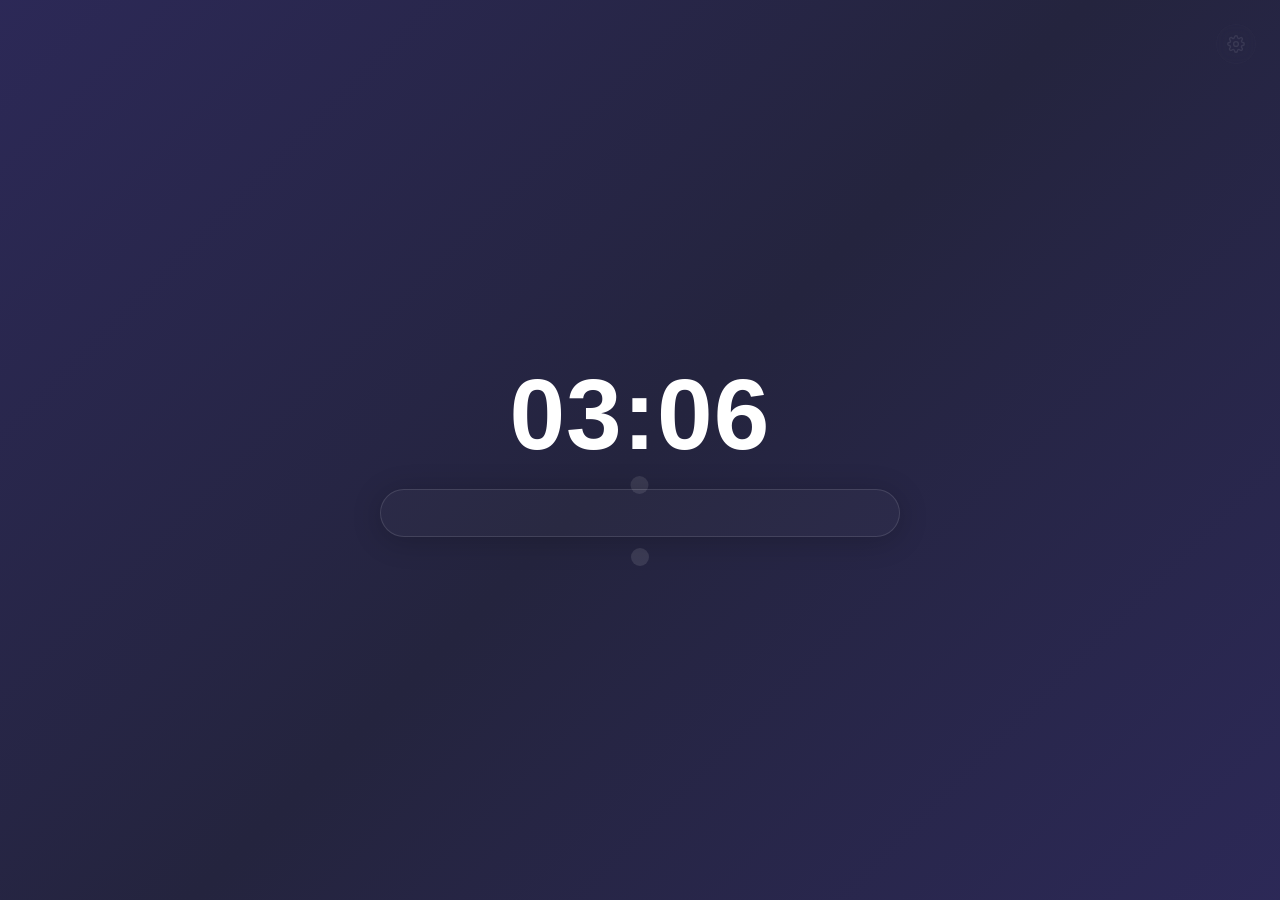
==== commit 903473ac: "v4.6: 设计画布 + 拖拽重构 + 设置面板扩充 - 坐标改为设计画布，等比缩放，换分辨率不漂移 - Pointer Events + 指针捕获，落点零跳变 - 组件大小 / 全局缩放 / 两种中" ====
--- a/demo/index.html
+++ b/demo/index.html
@@ -4,93 +4,7 @@
 <meta charset="UTF-8">
 <meta name="viewport" content="width=device-width, initial-scale=1.0">
 <title>Nix</title>
-<style>
-*,*::before,*::after{margin:0;padding:0;box-sizing:border-box}
-body{width:100vw;height:100vh;overflow:hidden;font-family:-apple-system,BlinkMacSystemFont,"Segoe UI",Roboto,"Noto Sans SC",sans-serif;user-select:none;background:#0a0a0f}
-:root{--sb-width:520px;--sb-height:48px;--sb-pad:24px;--sb-radius:50px;--sb-bg:rgba(255,255,255,.10);--sb-bg-hover:rgba(255,255,255,.14);--sb-font-size:16px;--sb-input-opacity:.25;--clk-color:#fff;--clk-opacity:1}
-#bg-layer{position:fixed;inset:0;z-index:0;overflow:hidden;transition:background-image .5s ease}
-#bg-layer::before{content:'';position:absolute;width:300%;height:300%;top:-100%;left:-100%;background:linear-gradient(135deg,#0f0c29,#302b63,#24243e,#302b63,#0f0c29);animation:gradientFlow 12s ease infinite;will-change:transform}
-#bg-layer.uploaded::before{display:none}
-#bg-layer.uploaded{background-size:cover;background-position:center;background-repeat:no-repeat}
-@keyframes gradientFlow{0%{transform:translate(0,0)}50%{transform:translate(-33.33%,-33.33%)}100%{transform:translate(0,0)}}
-#search-bar{position:fixed;z-index:5;background:var(--sb-bg);border:1px solid rgba(255,255,255,.12);border-radius:var(--sb-radius);width:var(--sb-width);height:var(--sb-height);padding:0 var(--sb-pad);box-shadow:0 4px 30px rgba(0,0,0,.2);transition:box-shadow .35s ease,background .35s ease;display:block}
-#search-bar:hover{box-shadow:0 8px 40px rgba(0,0,0,.4);background:var(--sb-bg-hover)}
-#search-bar.hidden{display:none}
-#search-input{display:block;width:100%;background:transparent;border:none;outline:none;color:rgba(0,0,0,.85);padding:0;font-family:inherit;caret-color:rgba(0,0,0,.5);font-size:var(--sb-font-size);line-height:var(--sb-height);opacity:var(--sb-input-opacity);transition:opacity .35s ease}
-#search-bar:hover #search-input,#search-input:focus{opacity:1}
-.drag-btn{position:absolute;left:50%;bottom:-30px;transform:translateX(-50%);width:18px;height:18px;border-radius:50%;border:none;cursor:grab;opacity:1!important;z-index:1;transition:background .25s ease;background:rgba(255,255,255,.2)}
-.drag-btn:hover{background:rgba(255,255,255,.6)!important}.drag-btn:active{cursor:grabbing}
-#clock{position:fixed;z-index:4;font-weight:300;letter-spacing:1px;font-variant-numeric:tabular-nums;display:none}
-#clock.show{display:block}
-#clock .clock-inner{line-height:1;pointer-events:none;opacity:var(--clk-opacity);color:var(--clk-color)}
-#gear-btn{position:fixed;top:24px;right:24px;z-index:20;width:40px;height:40px;border-radius:50%;background:rgba(255,255,255,.06);backdrop-filter:blur(8px);-webkit-backdrop-filter:blur(8px);border:1px solid rgba(255,255,255,.08);color:rgba(255,255,255,.6);font-size:20px;cursor:pointer;display:flex;align-items:center;justify-content:center;opacity:.15;transition:opacity .35s ease,background .3s ease}
-#gear-btn:hover{opacity:1;background:rgba(255,255,255,.12)}
-#settings-panel{position:fixed;top:0;right:0;z-index:15;width:320px;height:100vh;background:rgba(18,16,36,.82);backdrop-filter:blur(24px);-webkit-backdrop-filter:blur(24px);border-left:1px solid rgba(255,255,255,.08);padding:64px 20px 20px;transform:translateX(100%);transition:transform .35s cubic-bezier(.22,1,.36,1);overflow-y:auto;display:flex;flex-direction:column;gap:2px}
-#settings-panel.open{transform:translateX(0)}
-#panel-overlay{position:fixed;inset:0;z-index:14;background:transparent;display:none}
-#panel-overlay.show{display:block}
-.panel-title{color:rgba(255,255,255,.30);font-size:11px;font-weight:500;letter-spacing:2px;text-transform:uppercase;margin-bottom:8px}
-select{width:100%;background:rgba(255,255,255,.05);color:rgba(255,255,255,.6);border:1px solid rgba(255,255,255,.08);padding:9px 14px;border-radius:10px;font-size:13px;cursor:pointer;font-family:inherit;outline:none;appearance:none;-webkit-appearance:none;background-image:url("data:image/svg+xml,%3Csvg xmlns='http://www.w3.org/2000/svg' width='12' height='8' viewBox='0 0 12 8'%3E%3Cpath fill='rgba(255,255,255,.35)' d='M1 1l5 5 5-5'/%3E%3C/svg%3E");background-repeat:no-repeat;background-position:right 14px center}
-select option{background:#1a1a2e;color:#eee}
-.collapse-section{border-top:1px solid rgba(255,255,255,.05);padding:2px 0}
-.collapse-header{display:flex;align-items:center;gap:8px;padding:10px 0;cursor:pointer;color:rgba(255,255,255,.45);font-size:12px;font-weight:500;letter-spacing:1px;transition:color .2s}
-.collapse-header:hover{color:rgba(255,255,255,.65)}
-.collapse-header .arrow{display:inline-block;transition:transform .25s ease;font-size:10px}
-.collapse-header .arrow.open{transform:rotate(90deg)}
-.collapse-body{overflow:hidden;max-height:800px;transition:max-height .3s ease,opacity .2s ease;opacity:1}
-.collapse-body.closed{max-height:0!important;opacity:0;padding:0}
-.setting-row{display:flex;flex-direction:column;gap:3px;padding:6px 0 6px 4px}
-.setting-row:last-child{padding-bottom:8px}
-.setting-row .row-header{display:flex;justify-content:space-between;align-items:center}
-.setting-row .row-header label{color:rgba(255,255,255,.45);font-size:12px}
-.setting-row .row-header .val{color:rgba(255,255,255,.30);font-size:11px;font-variant-numeric:tabular-nums;min-width:36px;text-align:right}
-.setting-row input[type="range"]{width:100%;height:3px;-webkit-appearance:none;appearance:none;background:rgba(255,255,255,.10);border-radius:2px;outline:none;cursor:pointer;margin:3px 0}
-.setting-row input[type="range"]::-webkit-slider-thumb{-webkit-appearance:none;appearance:none;width:12px;height:12px;border-radius:50%;background:rgba(255,255,255,.30);cursor:pointer;transition:background .2s}
-.setting-row input[type="range"]::-webkit-slider-thumb:hover{background:rgba(255,255,255,.45)}
-.setting-row input[type="range"]::-moz-range-thumb{width:12px;height:12px;border-radius:50%;background:rgba(255,255,255,.30);cursor:pointer;border:none}
-.toggle-row{display:flex;justify-content:space-between;align-items:center;padding:8px 0 8px 4px}
-.toggle-row label{color:rgba(255,255,255,.45);font-size:12px}
-.toggle-switch{position:relative;width:36px;height:20px;cursor:pointer;flex-shrink:0}
-.toggle-switch input{opacity:0;width:0;height:0}
-.toggle-slider{position:absolute;inset:0;background:rgba(255,255,255,.10);border-radius:10px;transition:background .25s}
-.toggle-slider::before{content:'';position:absolute;width:16px;height:16px;left:2px;bottom:2px;background:rgba(255,255,255,.4);border-radius:50%;transition:transform .25s,background .25s}
-.toggle-switch input:checked+.toggle-slider{background:rgba(120,140,255,.4)}
-.toggle-switch input:checked+.toggle-slider::before{transform:translateX(16px);background:rgba(180,190,255,.8)}
-.btn{background:rgba(255,255,255,.05);border:1px solid rgba(255,255,255,.08);color:rgba(255,255,255,.45);padding:8px 14px;border-radius:10px;font-size:12px;cursor:pointer;font-family:inherit;transition:background .2s,color .2s;text-align:center}
-.btn:hover{background:rgba(255,255,255,.10);color:#fff}
-.btn input[type="file"]{display:none}
-.sep{height:1px;background:rgba(255,255,255,.05);margin:4px 0}
-.btn-group{display:flex;flex-direction:column;gap:5px;padding:4px 0}
-.sec-label{color:rgba(255,255,255,.45);font-size:12px;font-weight:500;letter-spacing:1px;margin:10px 0 4px 0}
-.bg-list{display:flex;flex-direction:column;gap:4px;padding:4px 0;max-height:180px;overflow-y:auto}
-.bg-item{display:flex;align-items:center;gap:8px;padding:6px 10px;border-radius:8px;background:rgba(255,255,255,.03);border:1px solid transparent;cursor:pointer;transition:background .2s,border-color .2s}
-.bg-item:hover{background:rgba(255,255,255,.06)}
-.bg-item.active{border-color:rgba(120,140,255,.3);background:rgba(120,140,255,.08)}
-.bg-item .bg-thumb{width:32px;height:24px;border-radius:4px;background-size:cover;background-position:center;flex-shrink:0;border:1px solid rgba(255,255,255,.06)}
-.bg-item .bg-thumb.vt{background:rgba(255,255,255,.08);display:flex;align-items:center;justify-content:center;font-size:12px;color:rgba(255,255,255,.3)}
-.bg-item .bg-name{flex:1;color:rgba(255,255,255,.4);font-size:12px;overflow:hidden;text-overflow:ellipsis;white-space:nowrap}
-.bg-item .bg-del{background:none;border:none;color:rgba(255,255,255,.2);font-size:14px;cursor:pointer;padding:2px 4px;border-radius:4px;transition:color .2s,background .2s}
-.bg-item .bg-del:hover{color:rgba(255,80,80,.6);background:rgba(255,80,80,.08)}
-.bg-empty{color:rgba(255,255,255,.15);font-size:12px;text-align:center;padding:12px 0}
-.tpl-save-row{display:flex;gap:6px;padding:4px 0}
-.tpl-save-row input{flex:1;background:rgba(255,255,255,.05);border:1px solid rgba(255,255,255,.08);color:rgba(255,255,255,.6);padding:8px 12px;border-radius:8px;font-size:12px;font-family:inherit;outline:none}
-.tpl-save-row input:focus{border-color:rgba(255,255,255,.2)}
-.tpl-save-row button{white-space:nowrap;padding:8px 12px;font-size:12px}
-.tpl-list{display:flex;flex-direction:column;gap:3px;padding:2px 0;max-height:200px;overflow-y:auto}
-.tpl-item{display:flex;justify-content:space-between;align-items:center;padding:8px 10px;border-radius:8px;background:rgba(255,255,255,.03);border:1px solid transparent;cursor:pointer;transition:background .2s,border-color .2s}
-.tpl-item:hover{background:rgba(255,255,255,.06)}
-.tpl-item .tpl-name{color:rgba(255,255,255,.5);font-size:12px}
-.tpl-item .tpl-del{background:none;border:none;color:rgba(255,255,255,.2);font-size:13px;cursor:pointer;padding:2px 6px;border-radius:4px;transition:color .2s,background .2s}
-.tpl-item .tpl-del:hover{color:rgba(255,80,80,.6);background:rgba(255,80,80,.08)}
-.tpl-empty{color:rgba(255,255,255,.15);font-size:12px;text-align:center;padding:10px 0}
-#hint{position:fixed;bottom:40px;left:50%;transform:translateX(-50%);z-index:2;color:rgba(255,255,255,.08);font-size:12px;letter-spacing:.5px;opacity:0;transition:opacity .5s;pointer-events:none}
-#hint.show{opacity:1}
-#settings-panel::-webkit-scrollbar{width:4px}
-#settings-panel::-webkit-scrollbar-track{background:transparent}
-#settings-panel::-webkit-scrollbar-thumb{background:rgba(255,255,255,.12);border-radius:2px}
-#settings-panel::-webkit-scrollbar-thumb:hover{background:rgba(255,255,255,.2)}
-@media(max-width:600px){#settings-panel{width:100vw}}
-</style>
+<link rel="stylesheet" href="style.css">
 </head>
 <body>
 
@@ -101,7 +15,7 @@
   <button class="drag-btn"></button>
 </div>
 
-<div id="gear-btn">⚙</div>
+<div id="gear-btn"><svg viewBox="0 0 24 24" width="18" height="18" fill="none" stroke="currentColor" stroke-width="1.8" stroke-linecap="round" stroke-linejoin="round" aria-hidden="true"><circle cx="12" cy="12" r="3.2"/><path d="M19.4 15a1.7 1.7 0 0 0 .3 1.9l.1.1a2 2 0 1 1-2.8 2.8l-.1-.1a1.7 1.7 0 0 0-1.9-.3 1.7 1.7 0 0 0-1 1.5V21a2 2 0 1 1-4 0v-.1a1.7 1.7 0 0 0-1.1-1.5 1.7 1.7 0 0 0-1.9.3l-.1.1a2 2 0 1 1-2.8-2.8l.1-.1a1.7 1.7 0 0 0 .3-1.9 1.7 1.7 0 0 0-1.5-1H3a2 2 0 1 1 0-4h.1a1.7 1.7 0 0 0 1.5-1.1 1.7 1.7 0 0 0-.3-1.9l-.1-.1a2 2 0 1 1 2.8-2.8l.1.1a1.7 1.7 0 0 0 1.9.3H9a1.7 1.7 0 0 0 1-1.5V3a2 2 0 1 1 4 0v.1a1.7 1.7 0 0 0 1 1.5 1.7 1.7 0 0 0 1.9-.3l.1-.1a2 2 0 1 1 2.8 2.8l-.1.1a1.7 1.7 0 0 0-.3 1.9V9a1.7 1.7 0 0 0 1.5 1H21a2 2 0 1 1 0 4h-.1a1.7 1.7 0 0 0-1.5 1z"/></svg></div>
 <div id="panel-overlay"></div>
 
 <div id="settings-panel">
@@ -122,12 +36,13 @@
       <div class="setting-row"><div class="row-header"><label>宽度</label><span class="val" id="swv">520px</span></div><input type="range" id="sw" min="200" max="900" value="520"></div>
       <div class="setting-row"><div class="row-header"><label>高度</label><span class="val" id="shv">48px</span></div><input type="range" id="sh" min="32" max="80" value="48"></div>
       <div class="setting-row"><div class="row-header"><label>圆角</label><span class="val" id="srv">50px</span></div><input type="range" id="sr" min="4" max="60" value="50"></div>
+      <div class="setting-row"><div class="row-header"><label>整体大小</label><span class="val" id="sscv">100%</span></div><input type="range" id="ssc" min="60" max="180" value="100"></div>
       <div class="setting-row"><div class="row-header"><label>水平位置</label><span class="val" id="sxv">50%</span></div><input type="range" id="sx" min="0" max="100" value="50"></div>
       <div class="setting-row"><div class="row-header"><label>垂直位置</label><span class="val" id="syv">50%</span></div><input type="range" id="sy" min="0" max="100" value="50"></div>
       <div class="setting-row"><div class="row-header"><label>默认透明度</label><span class="val" id="sodv">25%</span></div><input type="range" id="sod" min="0" max="100" value="25"></div>
       <div class="setting-row"><div class="row-header"><label>悬停透明度</label><span class="val" id="sohv">100%</span></div><input type="range" id="soh" min="0" max="100" value="100"></div>
       <div class="setting-row"><div class="row-header"><label>拖拽钮常显透明度</label><span class="val" id="sdv">10%</span></div><input type="range" id="sd" min="0" max="100" value="10"></div>
-      <div class="btn-group" style="margin-top:2px"><button class="btn" id="reset-search">↺ 还原默认</button></div>
+      <div class="btn-group" style="margin-top:2px"><button class="btn" id="reset-search">↺ 还原全部默认</button></div>
     </div>
   </div>
 
@@ -139,10 +54,21 @@
       <div class="setting-row"><div class="row-header"><label>字号</label><span class="val" id="cszv">100px</span></div><input type="range" id="csz" min="48" max="160" value="100"></div>
       <div class="setting-row"><div class="row-header"><label>透明度</label><span class="val" id="cov">100%</span></div><input type="range" id="co" min="0" max="100" value="100"></div>
       <div class="setting-row"><div class="row-header"><label>字重</label><span class="val" id="cfwv">600</span></div><input type="range" id="cfw" min="100" max="900" step="100" value="600"></div>
+      <div class="setting-row"><div class="row-header"><label>整体大小</label><span class="val" id="cscv">100%</span></div><input type="range" id="csc" min="60" max="180" value="100"></div>
       <div class="setting-row"><div class="row-header"><label>水平位置</label><span class="val" id="cxv">50%</span></div><input type="range" id="cx" min="0" max="100" value="50"></div>
       <div class="setting-row"><div class="row-header"><label>垂直位置</label><span class="val" id="cyv">40%</span></div><input type="range" id="cy" min="0" max="100" value="40"></div>
       <div class="setting-row"><div class="row-header"><label>拖拽钮常显透明度</label><span class="val" id="cdv">10%</span></div><input type="range" id="cd" min="0" max="100" value="10"></div>
-      <div class="btn-group" style="margin-top:2px"><button class="btn" id="reset-clock">↺ 还原默认</button></div>
+      <div class="btn-group" style="margin-top:2px"><button class="btn" id="reset-clock">↺ 还原全部默认</button></div>
+    </div>
+  </div>
+
+
+  <div class="collapse-section">
+    <div class="collapse-header" data-target="misc"><span class="arrow">▶</span><span>其它</span></div>
+    <div class="collapse-body closed" id="misc">
+      <div class="setting-row"><div class="row-header"><label>全局缩放系数</label><span class="val" id="gscv">100%</span></div><input type="range" id="gsc" min="60" max="160" value="100"></div>
+      <div class="toggle-row"><label>整体中轴线吸附<span class="hint-i" data-tip="拖动时靠近屏幕中线自动对齐">!</span></label><label class="toggle-switch"><input type="checkbox" id="snapx"><span class="toggle-slider"></span></label></div>
+      <div class="toggle-row"><label>组件中轴线吸附<span class="hint-i" data-tip="靠近另一个组件的中线时自动对齐">!</span></label><label class="toggle-switch"><input type="checkbox" id="snapp"><span class="toggle-slider"></span></label></div>
     </div>
   </div>
 
@@ -152,13 +78,13 @@
     <div class="collapse-header" data-target="bgc"><span class="arrow open">▶</span><span>背景</span></div>
     <div class="collapse-body" id="bgc">
       <div class="btn-group" style="padding:4px 0">
-        <label class="btn">📁 上传背景<input type="file" accept="image/*,video/*,.gif"></label>
+        <label class="btn"><svg viewBox="0 0 24 24" width="12" height="12" fill="none" stroke="currentColor" stroke-width="2" stroke-linecap="round" stroke-linejoin="round" aria-hidden="true"><path d="M3 7a2 2 0 0 1 2-2h4l2 2h8a2 2 0 0 1 2 2v8a2 2 0 0 1-2 2H5a2 2 0 0 1-2-2z"/></svg> 上传背景<input type="file" accept="image/*,video/*,.gif"></label>
         <button class="btn" id="reset-bg">↺ 还原默认背景</button>
       </div>
       <div class="sep" style="margin:5px 0"></div>
       <div class="setting-row">
-        <div class="row-header"><label>背景音量</label><span class="val" id="vv">0%</span></div>
-        <input type="range" id="vol" min="0" max="100" value="0">
+        <div class="row-header"><label>背景音量</label><span class="val" id="vv">100%</span></div>
+        <input type="range" id="vol" min="0" max="100" value="100">
       </div>
       <div class="sec-label">背景库</div>
       <div class="bg-list" id="bg-list"><div class="bg-empty">暂无已保存背景</div></div>
@@ -170,225 +96,25 @@
   <div class="collapse-section">
     <div class="collapse-header" data-target="tplc"><span class="arrow open">▶</span><span>模板</span></div>
     <div class="collapse-body" id="tplc">
-      <div class="tpl-save-row"><input id="tpl-name" placeholder="模板名称…"><button class="btn" id="tpl-save">💾 保存</button></div>
+      <div class="tpl-save-row"><input id="tpl-name" placeholder="模板名称…"><button class="btn" id="tpl-save"><svg viewBox="0 0 24 24" width="12" height="12" fill="none" stroke="currentColor" stroke-width="2" stroke-linecap="round" stroke-linejoin="round" aria-hidden="true"><path d="M5 3h11l3 3v15H5z"/><path d="M8 3v6h8V3"/><path d="M8 21v-7h8v7"/></svg> 保存</button></div>
       <div class="sec-label" style="margin-top:6px">已保存模板（点击切换）</div>
       <div class="tpl-list" id="tpl-list"><div class="tpl-empty">暂无模板</div></div>
     </div>
   </div>
+
+  <div class="sep"></div>
+
 </div>
+
+<div id="snap-guide"></div>
 
 <div id="search-bar">
   <input id="search-input" type="text" spellcheck="false">
   <button class="drag-btn"></button>
 </div>
 
-<div id="hint">⚪ 底部圆钮拖拽 · ⚙ 齿轮设置</div>
+<div id="hint">拖拽底部圆钮 · 右上角齿轮打开设置</div>
 
-<script>
-(function(){
-'use strict';
-const ENGINES={bing:q=>`https://www.bing.com/search?q=${encodeURIComponent(q)}`,google:q=>`https://www.google.com/search?q=${encodeURIComponent(q)}`,baidu:q=>`https://www.baidu.com/s?wd=${encodeURIComponent(q)}`,duckduckgo:q=>`https://duckduckgo.com/?q=${encodeURIComponent(q)}`,sogou:q=>`https://www.sogou.com/web?query=${encodeURIComponent(q)}`};
-const DEF={searchBar:{show:true,width:520,height:48,radius:50,posX:50,posY:50,opacityDef:25,opacityHover:100,dragBtnOpacity:10},clock:{show:true,color:'light',fontSize:100,opacity:100,fontWeight:600,posX:50,posY:40,dragBtnOpacity:10},engine:'bing',videoVolume:0};
-let state=JSON.parse(JSON.stringify(DEF));
-let _bgBlobUrl=null,_thumbBlobUrls=[],_cv=null;
-(function(){try{const s=JSON.parse(localStorage.getItem('ntp_state'));if(s){Object.assign(state.searchBar,s.searchBar);Object.assign(state.clock,s.clock);if(s.engine)state.engine=s.engine;if(s.videoVolume!==undefined)state.videoVolume=s.videoVolume}}catch(e){}})();
-function calcBlockLayout(){const clkH=DEF.clock.fontSize,gap=30,sbH=DEF.searchBar.height,totalH=clkH+gap+sbH,topY=(innerHeight-totalH)/2;return{topY,clkH,gap,sbH}}
-function computeClockPosY(){const b=calcBlockLayout();return Math.round((b.topY+b.clkH/2)/innerHeight*100)}
-function computeSearchBarPosY(){const b=calcBlockLayout();return Math.round((b.topY+b.clkH+b.gap+b.sbH/2)/innerHeight*100)}
-(function(){if(!localStorage.getItem('ntp_state')){state.clock.posY=computeClockPosY();state.searchBar.posY=computeSearchBarPosY()}})();
-const $=id=>document.getElementById(id);
-function calcPos(w,h,pX,pY){return{l:(innerWidth*pX/100)-w/2,t:(innerHeight*pY/100)-h/2}}
-function posToPct(w,h,l,t){return{pX:((l+w/2)/innerWidth)*100,pY:((t+h/2)/innerHeight)*100}}
-const bgL=$('bg-layer'),sb=$('search-bar'),si=$('search-input');
-const gear=$('gear-btn'),pn=$('settings-panel'),ov=$('panel-overlay');
-const es=$('engine-select'),clk=$('clock'),ci=clk.querySelector('.clock-inner');
-const ht=$('hint'),bgLst=$('bg-list'),bgUp=document.querySelector('#bgc input[type="file"]'),rBg=$('reset-bg');
-const tplLst=$('tpl-list'),tplN=$('tpl-name'),tplSv=$('tpl-save');
-const sbTog=$('sb-toggle');
-const sw=$('sw'),swv=$('swv'),sh=$('sh'),shv=$('shv'),sr=$('sr'),srv=$('srv');
-const sx=$('sx'),sxv=$('sxv'),sy=$('sy'),syv=$('syv'),sod=$('sod'),sodv=$('sodv'),soh=$('soh'),sohv=$('sohv');
-const rSb=$('reset-search'),ct=$('ct'),ccol=$('ccol'),ccolv=$('ccolv');
-const csz=$('csz'),cszv=$('cszv'),co=$('co'),cov=$('cov'),cfw=$('cfw'),cfwv=$('cfwv');
-const cx=$('cx'),cxv=$('cxv'),cy=$('cy'),cyv=$('cyv'),rClk=$('reset-clock');
-const sd=$('sd'),sdv=$('sdv'),cd=$('cd'),cdv=$('cdv');
-const vol=$('vol'),vv=$('vv');
-function applyCSS(){
-  const s=state.searchBar,c=state.clock,R=document.documentElement.style;
-  R.setProperty('--sb-width',s.width+'px');
-  R.setProperty('--sb-height',s.height+'px');
-  R.setProperty('--sb-pad',Math.round(s.height*.5)+'px');
-  R.setProperty('--sb-radius',s.radius+'px');
-  R.setProperty('--sb-bg','rgba(255,255,255,'+(0.10*(s.opacityDef/100))+')');
-  R.setProperty('--sb-bg-hover','rgba(255,255,255,'+(0.14*(s.opacityHover/100))+')');
-  R.setProperty('--sb-font-size',Math.round(s.height*.34)+'px');
-  R.setProperty('--sb-input-opacity',String(s.opacityDef/100));
-  R.setProperty('--clk-color',c.color==='dark'?'#000':'#fff');
-  R.setProperty('--clk-opacity',String(c.opacity/100));
-}
-function applyPositions(){
-  const s=state.searchBar,c=state.clock;
-  sb.classList.toggle('hidden',!s.show);
-  if(s.show){const p=calcPos(s.width,s.height,s.posX,s.posY);sb.style.left=p.l+'px';sb.style.top=p.t+'px'}
-  clk.classList.toggle('show',c.show);
-  if(c.show){
-    ci.style.fontSize=c.fontSize+'px';ci.style.fontWeight=c.fontWeight;
-    const cw=clk.offsetWidth,ch=clk.offsetHeight;
-    if(cw>0&&ch>0){const p=calcPos(cw,ch,c.posX,c.posY);clk.style.left=p.l+'px';clk.style.top=p.t+'px'}
-  }
-  const sbBtn=sb.querySelector('.drag-btn'),clkBtn=clk.querySelector('.drag-btn');
-  if(sbBtn)sbBtn.style.background='rgba(255,255,255,'+(s.dragBtnOpacity/100)+')';
-  if(clkBtn)clkBtn.style.background='rgba(255,255,255,'+(c.dragBtnOpacity/100)+')';
-}
-function syncSlidersUI(){
-  const s=state.searchBar,c=state.clock;
-  sbTog.checked=s.show;sw.value=s.width;sh.value=s.height;sr.value=s.radius;
-  sx.value=Math.round(s.posX);sy.value=Math.round(s.posY);sod.value=s.opacityDef;soh.value=s.opacityHover;
-  swv.textContent=s.width+'px';shv.textContent=s.height+'px';srv.textContent=s.radius+'px';
-  sxv.textContent=Math.round(s.posX)+'%';syv.textContent=Math.round(s.posY)+'%';
-  sodv.textContent=s.opacityDef+'%';sohv.textContent=s.opacityHover+'%';
-  sdv.textContent=s.dragBtnOpacity+'%';sd.value=s.dragBtnOpacity;
-  ct.checked=c.show;csz.value=c.fontSize;co.value=c.opacity;cfw.value=c.fontWeight;
-  cx.value=Math.round(c.posX);cy.value=Math.round(c.posY);cd.value=c.dragBtnOpacity;
-  cszv.textContent=c.fontSize+'px';cov.textContent=c.opacity+'%';cfwv.textContent=c.fontWeight;
-  cxv.textContent=Math.round(c.posX)+'%';cyv.textContent=Math.round(c.posY)+'%';
-  cdv.textContent=c.dragBtnOpacity+'%';
-  ccol.value=c.color;ccolv.textContent=c.color==='light'?'白色':'黑色';
-  es.value=state.engine;
-  vv.textContent=state.videoVolume+'%';vol.value=state.videoVolume;
-}
-function applyAll(){applyCSS();applyPositions();syncSlidersUI();autoSave()}
-function onSS(e){
-  const s=state.searchBar;s.show=sbTog.checked;s.width=+sw.value;s.height=+sh.value;
-  s.radius=+sr.value;if(e&&(e.target===sx||e.target===sy)){s.posX=+sx.value;s.posY=+sy.value}
-  s.opacityDef=+sod.value;s.opacityHover=+soh.value;s.dragBtnOpacity=+sd.value;applyAll();
-}
-function onCS(e){
-  const c=state.clock;c.show=ct.checked;c.color=ccol.value;c.fontSize=+csz.value;
-  c.opacity=+co.value;c.fontWeight=+cfw.value;if(e&&(e.target===cx||e.target===cy)){c.posX=+cx.value;c.posY=+cy.value}
-  c.dragBtnOpacity=+cd.value;applyAll();
-}
-sbTog.addEventListener('change',onSS);sw.addEventListener('input',onSS);sh.addEventListener('input',onSS);
-sr.addEventListener('input',onSS);sx.addEventListener('input',onSS);sy.addEventListener('input',onSS);
-sod.addEventListener('input',onSS);soh.addEventListener('input',onSS);sd.addEventListener('input',onSS);
-ct.addEventListener('change',onCS);ccol.addEventListener('change',onCS);csz.addEventListener('input',onCS);
-co.addEventListener('input',onCS);cfw.addEventListener('input',onCS);cx.addEventListener('input',onCS);
-cy.addEventListener('input',onCS);cd.addEventListener('input',onCS);
-es.addEventListener('change',()=>{state.engine=es.value;autoSave()});
-vol.addEventListener('input',()=>{state.videoVolume=+vol.value;vv.textContent=vol.value+'%';if(_cv)activateAudio(_cv);autoSave()});
-rSb.addEventListener('click',()=>{Object.assign(state.searchBar,DEF.searchBar);state.searchBar.posY=computeSearchBarPosY();applyAll();toast('搜索栏已还原')});
-rClk.addEventListener('click',()=>{Object.assign(state.clock,DEF.clock);state.clock.posY=computeClockPosY();applyAll();toast('时间已还原')});
-function op(){pn.classList.add('open');ov.classList.add('show')}
-function cp(){pn.classList.remove('open');ov.classList.remove('show')}
-gear.addEventListener('click',()=>pn.classList.contains('open')?cp():op());
-ov.addEventListener('click',cp);
-document.querySelectorAll('.collapse-header').forEach(h=>{h.addEventListener('click',()=>{const t=document.getElementById(h.dataset.target);if(!t)return;h.querySelector('.arrow').classList.toggle('open');if(t.classList.contains('closed')){t.classList.remove('closed');t.style.maxHeight=t.scrollHeight+'px'}else{t.style.maxHeight='0';t.addEventListener('transitionend',()=>t.classList.add('closed'),{once:true})}})});
-si.addEventListener('keydown',e=>{if(e.key==='Enter'){const q=si.value.trim();if(q)window.open(ENGINES[es.value](q),'_blank')}});
-document.querySelectorAll('.drag-btn').forEach(btn=>{
-  const p=btn.parentElement;let drag=null;
-  btn.addEventListener('mousedown',e=>{const r=p.getBoundingClientRect();drag={ox:e.clientX-r.left,oy:e.clientY-r.top,sx:r.left,sy:r.top};e.preventDefault()});
-  document.addEventListener('mousemove',e=>{if(!drag)return;p.style.transform='translate('+(e.clientX-drag.ox-drag.sx)+'px,'+(e.clientY-drag.oy-drag.sy)+'px)'});
-  document.addEventListener('mouseup',()=>{if(!drag)return;const r=p.getBoundingClientRect();const cx=r.left+r.width/2,cy=r.top+r.height/2;p.style.transform='';if(p===clk){state.clock.posX=(cx/innerWidth)*100;state.clock.posY=(cy/innerHeight)*100}else{const s=posToPct(state.searchBar.width,state.searchBar.height,r.left,r.top);state.searchBar.posX=s.pX;state.searchBar.posY=s.pY}drag=null;syncSlidersUI();applyAll();try{localStorage.setItem('ntp_state',JSON.stringify(sSt()))}catch(e){}});
-});
-function odb(){return new Promise((res,rej)=>{const r=indexedDB.open('ntp-bg-store',2);r.onupgradeneeded=e=>{const d=e.target.result;if(d.objectStoreNames.contains('backgrounds'))d.deleteObjectStore('backgrounds');if(!d.objectStoreNames.contains('bgs'))d.createObjectStore('bgs',{keyPath:'id'})};r.onsuccess=e=>res(e.target.result);r.onerror=e=>rej(e.target.error)})}
-async function bgP(id,n,t,b){const db=await odb(),tx=db.transaction('bgs','readwrite');tx.objectStore('bgs').put({id,name:n,type:t,data:b,at:Date.now()});await new Promise(r=>tx.oncomplete=r)}
-async function bgG(id){const db=await odb();return new Promise((res,rej)=>{const r=db.transaction('bgs','readonly').objectStore('bgs').get(id);r.onsuccess=()=>res(r.result);r.onerror=()=>rej(r.error)})}
-async function bgD(id){const db=await odb(),tx=db.transaction('bgs','readwrite');tx.objectStore('bgs').delete(id);await new Promise(r=>tx.oncomplete=r)}
-async function safeBgGet(id){try{return await bgG(id)}catch{return null}}
-async function safeBgDel(id){try{await bgD(id)}catch{}}
-function gBM(){try{return JSON.parse(localStorage.getItem('ntp_bg_meta')||'[]')}catch{return[]}}
-function sBM(m){localStorage.setItem('ntp_bg_meta',JSON.stringify(m))}
-function gAB(){return localStorage.getItem('ntp_active_bg')||null}
-function sAB(id){if(id)localStorage.setItem('ntp_active_bg',id);else localStorage.removeItem('ntp_active_bg')}
-function getMediaUrl(d){return typeof d==='string'?d:URL.createObjectURL(d)}
-function isBlobData(d){return typeof d!=='string'}
-function buildBgLst(){
-  for(const u of _thumbBlobUrls)URL.revokeObjectURL(u);_thumbBlobUrls=[];
-  const meta=gBM(),aid=gAB();
-  if(!meta.length){bgLst.innerHTML='<div class="bg-empty">暂无已保存背景</div>';return}
-  bgLst.innerHTML='';
-  for(const m of meta){
-    const el=document.createElement('div');el.className='bg-item'+(m.id===aid?' active':'');el.dataset.bgId=m.id;
-    const th=document.createElement('div');th.className='bg-thumb'+(m.type==='video'?' vt':'');
-    if(m.type==='video')th.textContent='🎬'
-    else safeBgGet(m.id).then(e=>{if(e&&e.data){const u=getMediaUrl(e.data);if(isBlobData(e.data))_thumbBlobUrls.push(u);th.style.backgroundImage='url('+u+')'}}).catch(()=>{});
-    const nm=document.createElement('span');nm.className='bg-name';nm.textContent=m.name;
-    const dl=document.createElement('button');dl.className='bg-del';dl.textContent='×';
-    dl.addEventListener('click',async e=>{e.stopPropagation();await safeBgDel(m.id);const m2=gBM().filter(x=>x.id!==m.id);sBM(m2);if(gAB()===m.id)rBgF();buildBgLst();toast('已删除: '+m.name)});
-    el.appendChild(th);el.appendChild(nm);el.appendChild(dl);
-    el.addEventListener('click',()=>{aBg(m.id);toast('已切换: '+m.name)});
-    bgLst.appendChild(el);
-  }
-}
-function uBgA(id){bgLst.querySelectorAll('.bg-item').forEach(e=>e.classList.toggle('active',e.dataset.bgId===id))}
-async function aBg(id){
-  if(_bgBlobUrl){URL.revokeObjectURL(_bgBlobUrl);_bgBlobUrl=null}
-  if(!id){rBgF();sAB(null);uBgA(null);return}
-  bgL.style.display='none';bgL.style.backgroundImage='';bgL.classList.remove('uploaded');
-  const e=await safeBgGet(id);if(!e){rBgF();sAB(null);uBgA(null);return}
-  sAB(id);uBgA(id);
-  if(_cv){_cv.remove();_cv=null}
-  const url=getMediaUrl(e.data);
-  if(isBlobData(e.data))_bgBlobUrl=url;
-  if(e.type==='video'){
-    _cv=document.createElement('video');_cv.id='cv';_cv.src=url;
-    _cv.autoplay=true;_cv.loop=true;_cv.muted=true;_cv.playsInline=true;
-    if(state.videoVolume>0){_cv.muted=false;_cv.volume=state.videoVolume/100;_cv.play().catch(()=>{_cv.muted=true})}else{_cv.play().catch(()=>{})}
-    _cv.disablePictureInPicture=true;_cv.setAttribute('controlslist','nodownload nofullscreen noremoteplayback');
-    _cv.style.cssText='position:fixed;inset:0;z-index:1;width:100%;height:100%;object-fit:cover;';
-    bgL.after(_cv)
-  }else{bgL.style.display='';bgL.style.backgroundImage='url('+url+')';bgL.classList.add('uploaded')}
-}
-async function cImg(f,mP){
-  try{
-    const i=await new Promise((y,n)=>{const I=new Image();I.onload=()=>y(I);I.onerror=n;I.src=URL.createObjectURL(f)});
-    if(i.width*i.height<=mP){URL.revokeObjectURL(i.src);return null}
-    const s=Math.sqrt(mP/(i.width*i.height)),c=document.createElement('canvas');
-    c.width=Math.round(i.width*s);c.height=Math.round(i.height*s);
-    c.getContext('2d').drawImage(i,0,0,c.width,c.height);URL.revokeObjectURL(i.src);
-    return new Promise(r=>c.toBlob(r,'image/jpeg',0.85))
-  }catch{return null}
-}
-function rBgF(){if(_bgBlobUrl){URL.revokeObjectURL(_bgBlobUrl);_bgBlobUrl=null}if(_cv){_cv.remove();_cv=null}bgL.style.display='';bgL.style.backgroundImage='';bgL.classList.remove('uploaded');bgUp.value='';sAB(null);uBgA(null)}
-bgUp.addEventListener('change',async e=>{
-  const f=e.target.files[0];if(!f)return;
-  const meta=gBM();if(meta.some(x=>x.name===f.name)){toast('已有同名背景: '+f.name);e.target.value='';return}
-  let t=f.type.startsWith('video/')?'video':'image',blobToStore=f;
-  if(t==='image'){
-    const cp=await cImg(f,1920*1080);
-    if(cp){blobToStore=cp;toast('图片已压缩 ('+Math.round(f.size/1024)+'KB→'+Math.round(cp.size/1024)+'KB)')}
-  }
-  const id='bg_'+Date.now()+'_'+Math.random().toString(36).slice(2,6);
-  try{
-    await bgP(id,f.name,t,blobToStore);
-    meta.push({id,name:f.name,type:t,at:Date.now()});sBM(meta);
-    await aBg(id);buildBgLst();toast('背景已保存: '+f.name);cp()
-  }catch(e){toast('保存失败，请重试')}
-});
-rBg.addEventListener('click',()=>{state.videoVolume=0;vol.value=0;vv.textContent='0%';rBgF();autoSave();toast('背景已还原')});
-(async()=>{const a=gAB();if(a)await aBg(a);buildBgLst()})();
-function tk(){ci.textContent=new Date().toLocaleTimeString('zh-CN',{hour:'2-digit',minute:'2-digit'})}
-tk();setInterval(tk,10000);
-function gTP(){try{return JSON.parse(localStorage.getItem('ntp_templates')||'[]')}catch{return[]}}
-function sTP(t){localStorage.setItem('ntp_templates',JSON.stringify(t))}
-function sSt(){return{searchBar:{...state.searchBar},clock:{...state.clock},engine:state.engine,backgroundId:gAB(),videoVolume:state.videoVolume}}
-let _as;function autoSave(){clearTimeout(_as);_as=setTimeout(()=>{try{localStorage.setItem('ntp_state',JSON.stringify(sSt()))}catch(e){}},500)}
-function aTP(tpl){Object.assign(state.searchBar,tpl.searchBar);Object.assign(state.clock,tpl.clock);state.engine=tpl.engine;if(tpl.videoVolume!==undefined)state.videoVolume=tpl.videoVolume;applyAll();if(tpl.backgroundId)aBg(tpl.backgroundId);else rBgF();toast('已切换: '+tpl.name)}
-function bTP(){
-  const tpls=gTP();if(!tpls.length){tplLst.innerHTML='<div class="tpl-empty">暂无模板</div>';return}
-  tplLst.innerHTML=tpls.map((t,i)=>'<div class="tpl-item" data-idx="'+i+'"><span class="tpl-name">'+eH(t.name)+'</span><button class="tpl-del" data-idx="'+i+'">×</button></div>').join('');
-  tplLst.querySelectorAll('.tpl-item').forEach(el=>{el.addEventListener('click',e=>{if(e.target.closest('.tpl-del'))return;const t=gTP(),i=+el.dataset.idx;if(t[i])aTP(t[i])})});
-  tplLst.querySelectorAll('.tpl-del').forEach(b=>{b.addEventListener('click',e=>{e.stopPropagation();const t=gTP(),i=+b.dataset.idx;if(t[i]){t.splice(i,1);sTP(t);bTP();toast('已删除')}})});
-}
-tplSv.addEventListener('click',()=>{const n=tplN.value.trim();if(!n){toast('请输入模板名称');return}const tpls=gTP(),d=sSt();d.name=n;const ex=tpls.findIndex(t=>t.name===n);if(ex>=0){tpls[ex]=d;toast('已覆盖: '+n)}else{tpls.push(d);toast('已保存: '+n)}sTP(tpls);tplN.value='';bTP()});
-tplN.addEventListener('keydown',e=>{if(e.key==='Enter')tplSv.click()});
-function eH(s){const d=document.createElement('div');d.textContent=s;return d.innerHTML}
-let tt;function toast(m){ht.textContent=m;ht.classList.add('show');clearTimeout(tt);tt=setTimeout(()=>ht.classList.remove('show'),2000)}
-applyAll();bTP();setTimeout(()=>toast('⚪ 底部圆钮拖拽 · ⚙ 齿轮设置'),1500);
-let rt;window.addEventListener('resize',()=>{clearTimeout(rt);rt=setTimeout(applyAll,150)});
-document.addEventListener('visibilitychange',()=>{if(!_cv)return;if(document.hidden){_cv.muted=true}else if(state.videoVolume>0){_cv.muted=false;_cv.volume=state.videoVolume/100;_cv.play().catch(()=>{})}});
-function activateAudio(v){if(state.videoVolume>0){v.muted=false;v.volume=state.videoVolume/100;v.play().catch(()=>{})}else{v.muted=true}}
-document.addEventListener('pointerdown',()=>{if(_cv)activateAudio(_cv)},{once:true});
-})();
-</script>
+<script src="script.js"></script>
 </body>
 </html>
--- a/demo/style.css
+++ b/demo/style.css
@@ -0,0 +1,127 @@
+*,*::before,*::after{margin:0;padding:0;box-sizing:border-box}
+body{width:100vw;height:100vh;overflow:hidden;font-family:-apple-system,BlinkMacSystemFont,"Segoe UI",Roboto,"Noto Sans SC",sans-serif;user-select:none;background:#0a0a0f}
+
+/* ── CSS Custom Properties (set dynamically by JS) ── */
+:root{--sb-width:520px;--sb-height:48px;--sb-pad:24px;--sb-radius:50px;--sb-bg:rgba(255,255,255,.10);--sb-bg-hover:rgba(255,255,255,.14);--sb-font-size:16px;--sb-input-opacity:.92;--clk-color:#fff;--clk-opacity:1}
+
+/* ── Background ── */
+#bg-layer{position:fixed;inset:0;z-index:0;overflow:hidden;transition:background-image .5s ease}
+#bg-layer::before{content:'';position:absolute;width:300%;height:300%;top:-100%;left:-100%;background:linear-gradient(135deg,#0f0c29,#302b63,#24243e,#302b63,#0f0c29);animation:gradientFlow 12s ease infinite;will-change:transform}
+#bg-layer.uploaded::before{display:none}
+#bg-layer.uploaded{background-size:cover;background-position:center;background-repeat:no-repeat}
+@keyframes gradientFlow{0%{transform:translate(0,0)}50%{transform:translate(-33.33%,-33.33%)}100%{transform:translate(0,0)}}
+
+/* ── Search Bar ── */
+#search-bar{position:fixed;z-index:5;background:var(--sb-bg);border:1px solid rgba(255,255,255,.12);border-radius:var(--sb-radius);width:var(--sb-width);height:var(--sb-height);padding:0 var(--sb-pad);box-shadow:0 4px 30px rgba(0,0,0,.2);transition:box-shadow .35s ease,background .35s ease;display:block}
+#search-bar:hover{box-shadow:0 8px 40px rgba(0,0,0,.4);background:var(--sb-bg-hover)}
+#search-bar.hidden{display:none}
+#search-input{display:block;width:100%;background:transparent;border:none;outline:none;color:rgba(255,255,255,.96);padding:0;font-family:inherit;font-weight:500;letter-spacing:.01em;text-shadow:0 0 2px rgba(0,0,0,.9),0 1px 2px rgba(0,0,0,.75),0 0 7px rgba(0,0,0,.5);-webkit-text-stroke:.6px rgba(0,0,0,.45);caret-color:rgba(255,255,255,.85);font-size:var(--sb-font-size);line-height:var(--sb-height);opacity:var(--sb-input-opacity);transition:opacity .35s ease}
+#search-bar:hover #search-input,#search-input:focus{opacity:1}
+
+/* ── Drag Button ── */
+.drag-btn{touch-action:none;position:absolute;left:50%;bottom:-30px;transform:translateX(-50%);width:18px;height:18px;border-radius:50%;border:none;cursor:grab;opacity:1!important;z-index:1;transition:background .25s ease;background:rgba(255,255,255,.2)}
+.drag-btn:hover{background:rgba(255,255,255,.6)!important}.drag-btn:active{cursor:grabbing}
+
+/* ── Clock ── */
+#clock{position:fixed;z-index:4;font-weight:300;letter-spacing:1px;font-variant-numeric:tabular-nums;display:none}
+#clock.show{display:block}
+#clock .clock-inner{line-height:1;pointer-events:none;opacity:var(--clk-opacity);color:var(--clk-color)}
+
+/* ── Gear ── */
+#gear-btn{position:fixed;top:24px;right:24px;z-index:20;width:40px;height:40px;border-radius:50%;background:rgba(255,255,255,.06);backdrop-filter:blur(8px);-webkit-backdrop-filter:blur(8px);border:1px solid rgba(255,255,255,.08);color:rgba(255,255,255,.6);font-size:20px;cursor:pointer;display:flex;align-items:center;justify-content:center;opacity:.15;transition:opacity .35s ease,background .3s ease}
+#gear-btn:hover{opacity:1;background:rgba(255,255,255,.12)}
+
+/* ── Settings Panel ── */
+#settings-panel{position:fixed;top:0;right:0;z-index:15;width:320px;height:100vh;background:rgba(18,16,36,.82);backdrop-filter:blur(24px);-webkit-backdrop-filter:blur(24px);border-left:1px solid rgba(255,255,255,.08);padding:64px 20px 20px;transform:translateX(100%);transition:transform .35s cubic-bezier(.22,1,.36,1);overflow-y:auto;display:flex;flex-direction:column;gap:2px}
+#settings-panel.open{transform:translateX(0)}
+#panel-overlay{position:fixed;inset:0;z-index:14;background:transparent;display:none}
+#panel-overlay.show{display:block}
+.panel-title{color:rgba(255,255,255,.30);font-size:11px;font-weight:500;letter-spacing:2px;text-transform:uppercase;margin-bottom:8px}
+select{width:100%;background:rgba(255,255,255,.05);color:rgba(255,255,255,.6);border:1px solid rgba(255,255,255,.08);padding:9px 14px;border-radius:10px;font-size:13px;cursor:pointer;font-family:inherit;outline:none;appearance:none;-webkit-appearance:none;background-image:url("data:image/svg+xml,%3Csvg xmlns='http://www.w3.org/2000/svg' width='12' height='8' viewBox='0 0 12 8'%3E%3Cpath fill='rgba(255,255,255,.35)' d='M1 1l5 5 5-5'/%3E%3C/svg%3E");background-repeat:no-repeat;background-position:right 14px center}
+select option{background:#1a1a2e;color:#eee}
+.collapse-section{border-top:1px solid rgba(255,255,255,.05);padding:2px 0}
+.collapse-header{display:flex;align-items:center;gap:8px;padding:10px 0;cursor:pointer;color:rgba(255,255,255,.45);font-size:12px;font-weight:500;letter-spacing:1px;transition:color .2s}
+.collapse-header:hover{color:rgba(255,255,255,.65)}
+.collapse-header .arrow{display:inline-block;transition:transform .25s ease;font-size:10px}
+.collapse-header .arrow.open{transform:rotate(90deg)}
+.collapse-body{overflow:hidden;max-height:800px;transition:max-height .3s ease,opacity .2s ease;opacity:1}
+.collapse-body.closed{max-height:0!important;opacity:0;padding:0}
+.setting-row{display:flex;flex-direction:column;gap:3px;padding:6px 0 6px 4px}
+.setting-row:last-child{padding-bottom:8px}
+.setting-row .row-header{display:flex;justify-content:space-between;align-items:center}
+.setting-row .row-header label{color:rgba(255,255,255,.45);font-size:12px}
+.setting-row .row-header .val{color:rgba(255,255,255,.30);font-size:11px;font-variant-numeric:tabular-nums;min-width:36px;text-align:right}
+.setting-row input[type="range"]{width:100%;height:3px;-webkit-appearance:none;appearance:none;background:rgba(255,255,255,.10);border-radius:2px;outline:none;cursor:pointer;margin:3px 0}
+.setting-row input[type="range"]::-webkit-slider-thumb{-webkit-appearance:none;appearance:none;width:12px;height:12px;border-radius:50%;background:rgba(255,255,255,.30);cursor:pointer;transition:background .2s}
+.setting-row input[type="range"]::-webkit-slider-thumb:hover{background:rgba(255,255,255,.45)}
+.setting-row input[type="range"]::-moz-range-thumb{width:12px;height:12px;border-radius:50%;background:rgba(255,255,255,.30);cursor:pointer;border:none}
+.toggle-row{display:flex;justify-content:space-between;align-items:center;padding:8px 0 8px 4px}
+.toggle-row label{color:rgba(255,255,255,.45);font-size:12px}
+.toggle-switch{position:relative;width:36px;height:20px;cursor:pointer;flex-shrink:0}
+.toggle-switch input{opacity:0;width:0;height:0}
+.toggle-slider{position:absolute;inset:0;background:rgba(255,255,255,.10);border-radius:10px;transition:background .25s}
+.toggle-slider::before{content:'';position:absolute;width:16px;height:16px;left:2px;bottom:2px;background:rgba(255,255,255,.4);border-radius:50%;transition:transform .25s,background .25s}
+.toggle-switch input:checked+.toggle-slider{background:rgba(120,140,255,.4)}
+.toggle-switch input:checked+.toggle-slider::before{transform:translateX(16px);background:rgba(180,190,255,.8)}
+.btn{background:rgba(255,255,255,.05);border:1px solid rgba(255,255,255,.08);color:rgba(255,255,255,.45);padding:8px 14px;border-radius:10px;font-size:12px;cursor:pointer;font-family:inherit;transition:background .2s,color .2s;text-align:center}
+.btn:hover{background:rgba(255,255,255,.10);color:#fff}
+.btn input[type="file"]{display:none}
+.sep{height:1px;background:rgba(255,255,255,.05);margin:4px 0}
+.btn-group{display:flex;flex-direction:column;gap:5px;padding:4px 0}
+.sec-label{color:rgba(255,255,255,.45);font-size:12px;font-weight:500;letter-spacing:1px;margin:10px 0 4px 0}
+.bg-list{display:flex;flex-direction:column;gap:4px;padding:4px 0;max-height:180px;overflow-y:auto}
+.bg-item{display:flex;align-items:center;gap:8px;padding:6px 10px;border-radius:8px;background:rgba(255,255,255,.03);border:1px solid transparent;cursor:pointer;transition:background .2s,border-color .2s}
+.bg-item:hover{background:rgba(255,255,255,.06)}
+.bg-item.active{border-color:rgba(120,140,255,.3);background:rgba(120,140,255,.08)}
+.bg-item .bg-thumb{width:32px;height:24px;border-radius:4px;background-size:cover;background-position:center;flex-shrink:0;border:1px solid rgba(255,255,255,.06)}
+.bg-item .bg-thumb.vt{background:rgba(255,255,255,.08);display:flex;align-items:center;justify-content:center;font-size:12px;color:rgba(255,255,255,.3)}
+.bg-item .bg-name{flex:1;color:rgba(255,255,255,.4);font-size:12px;overflow:hidden;text-overflow:ellipsis;white-space:nowrap}
+.bg-item .bg-del{background:none;border:none;color:rgba(255,255,255,.2);font-size:14px;cursor:pointer;padding:2px 4px;border-radius:4px;transition:color .2s,background .2s}
+.bg-item .bg-del:hover{color:rgba(255,80,80,.6);background:rgba(255,80,80,.08)}
+.bg-empty{color:rgba(255,255,255,.15);font-size:12px;text-align:center;padding:12px 0}
+.tpl-save-row{display:flex;gap:6px;padding:4px 0}
+.tpl-save-row input{flex:1;background:rgba(255,255,255,.05);border:1px solid rgba(255,255,255,.08);color:rgba(255,255,255,.6);padding:8px 12px;border-radius:8px;font-size:12px;font-family:inherit;outline:none}
+.tpl-save-row input:focus{border-color:rgba(255,255,255,.2)}
+.tpl-save-row button{white-space:nowrap;padding:8px 12px;font-size:12px}
+.tpl-list{display:flex;flex-direction:column;gap:3px;padding:2px 0;max-height:200px;overflow-y:auto}
+.tpl-item{display:flex;justify-content:space-between;align-items:center;padding:8px 10px;border-radius:8px;background:rgba(255,255,255,.03);border:1px solid transparent;cursor:pointer;transition:background .2s,border-color .2s}
+.tpl-item:hover{background:rgba(255,255,255,.06)}
+.tpl-item .tpl-name{color:rgba(255,255,255,.5);font-size:12px}
+.tpl-item .tpl-del{background:none;border:none;color:rgba(255,255,255,.2);font-size:13px;cursor:pointer;padding:2px 6px;border-radius:4px;transition:color .2s,background .2s}
+.tpl-item .tpl-del:hover{color:rgba(255,80,80,.6);background:rgba(255,80,80,.08)}
+.tpl-empty{color:rgba(255,255,255,.15);font-size:12px;text-align:center;padding:10px 0}
+#hint{position:fixed;bottom:40px;left:50%;transform:translateX(-50%);z-index:2;color:rgba(255,255,255,.08);font-size:12px;letter-spacing:.5px;opacity:0;transition:opacity .5s;pointer-events:none}
+#hint.show{opacity:1}
+#settings-panel::-webkit-scrollbar{width:4px}
+#settings-panel::-webkit-scrollbar-track{background:transparent}
+#settings-panel::-webkit-scrollbar-thumb{background:rgba(255,255,255,.12);border-radius:2px}
+#settings-panel::-webkit-scrollbar-thumb:hover{background:rgba(255,255,255,.2)}
+@media(max-width:600px){#settings-panel{width:100vw}}
+
+.dragging{will-change:transform}
+
+/* 拖拽把手自适应：贴底时翻到上方，空间不足时收进组件内 */
+.handle-top .drag-btn{bottom:auto;top:-30px}
+.handle-in .drag-btn{bottom:6px}
+.dragging .drag-btn{opacity:1!important}
+
+#search-bar,#clock{transform-origin:0 0}
+
+#snap-guide{position:fixed;top:0;left:50%;width:1px;height:100%;background:rgba(126,178,255,.55);opacity:0;pointer-events:none;transition:opacity .12s;z-index:60}
+#snap-guide.on{opacity:1}
+
+.reset-one{margin-left:6px;width:18px;height:18px;line-height:16px;text-align:center;border-radius:50%;border:1px solid rgba(255,255,255,.14);background:rgba(255,255,255,.04);color:#8fa4c0;font-size:11px;cursor:pointer;padding:0}
+.reset-one:hover{opacity:1;color:#cfe0ff;transform:rotate(-40deg)}
+.reset-one svg{width:11px;height:11px}
+
+.lab-wrap{display:inline-flex;align-items:center;gap:0}
+.reset-one{display:inline-flex;align-items:center;justify-content:center;width:13px;height:13px;line-height:1;vertical-align:middle;border:0;background:transparent;color:#9fb2ca;font-size:9px;cursor:pointer;padding:0;margin-left:5px;opacity:.7;transition:opacity .15s,transform .15s}
+.reset-one:hover{background:rgba(126,178,255,.18);border-color:rgba(126,178,255,.5);color:#cfe0ff}
+.hint-i{position:relative;display:inline-flex;align-items:center;justify-content:center;width:13px;height:13px;border:1px solid rgba(255,255,255,.35);border-radius:50%;font-size:9px;line-height:1;color:#9fb2ca;cursor:help;margin-left:5px}
+.hint-i:hover::after{content:attr(data-tip);position:absolute;left:50%;bottom:150%;transform:translateX(-50%);width:170px;white-space:normal;text-align:center;background:rgba(16,20,30,.97);border:1px solid rgba(255,255,255,.14);color:#cfdcef;font-size:11px;line-height:1.5;padding:6px 8px;border-radius:7px;z-index:99}
+
+#reset-search svg,#reset-clock svg,#reset-bg svg{width:12px;height:12px;vertical-align:-2px;margin-right:5px}
+
+.btn svg{width:12px;height:12px;vertical-align:-2px;margin-right:5px}
+
+#gear-btn svg{width:18px;height:18px;display:block}
